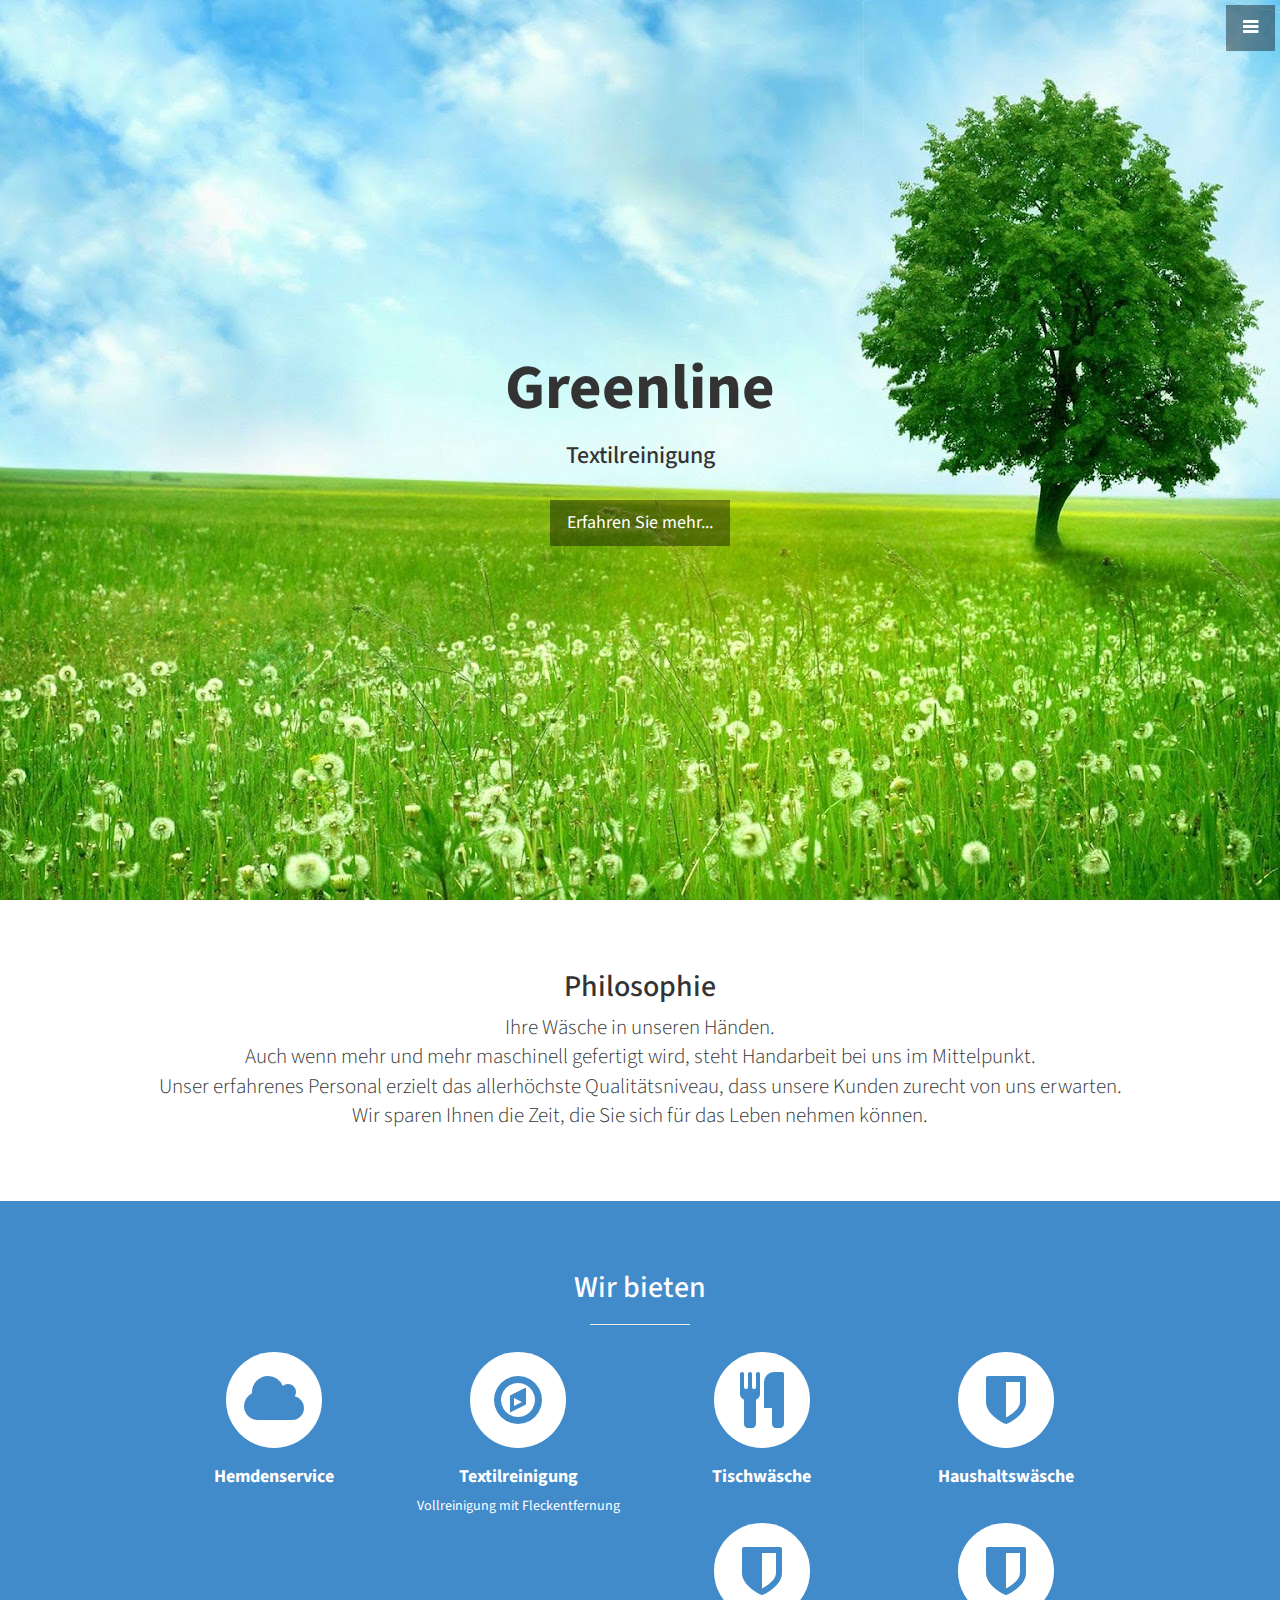
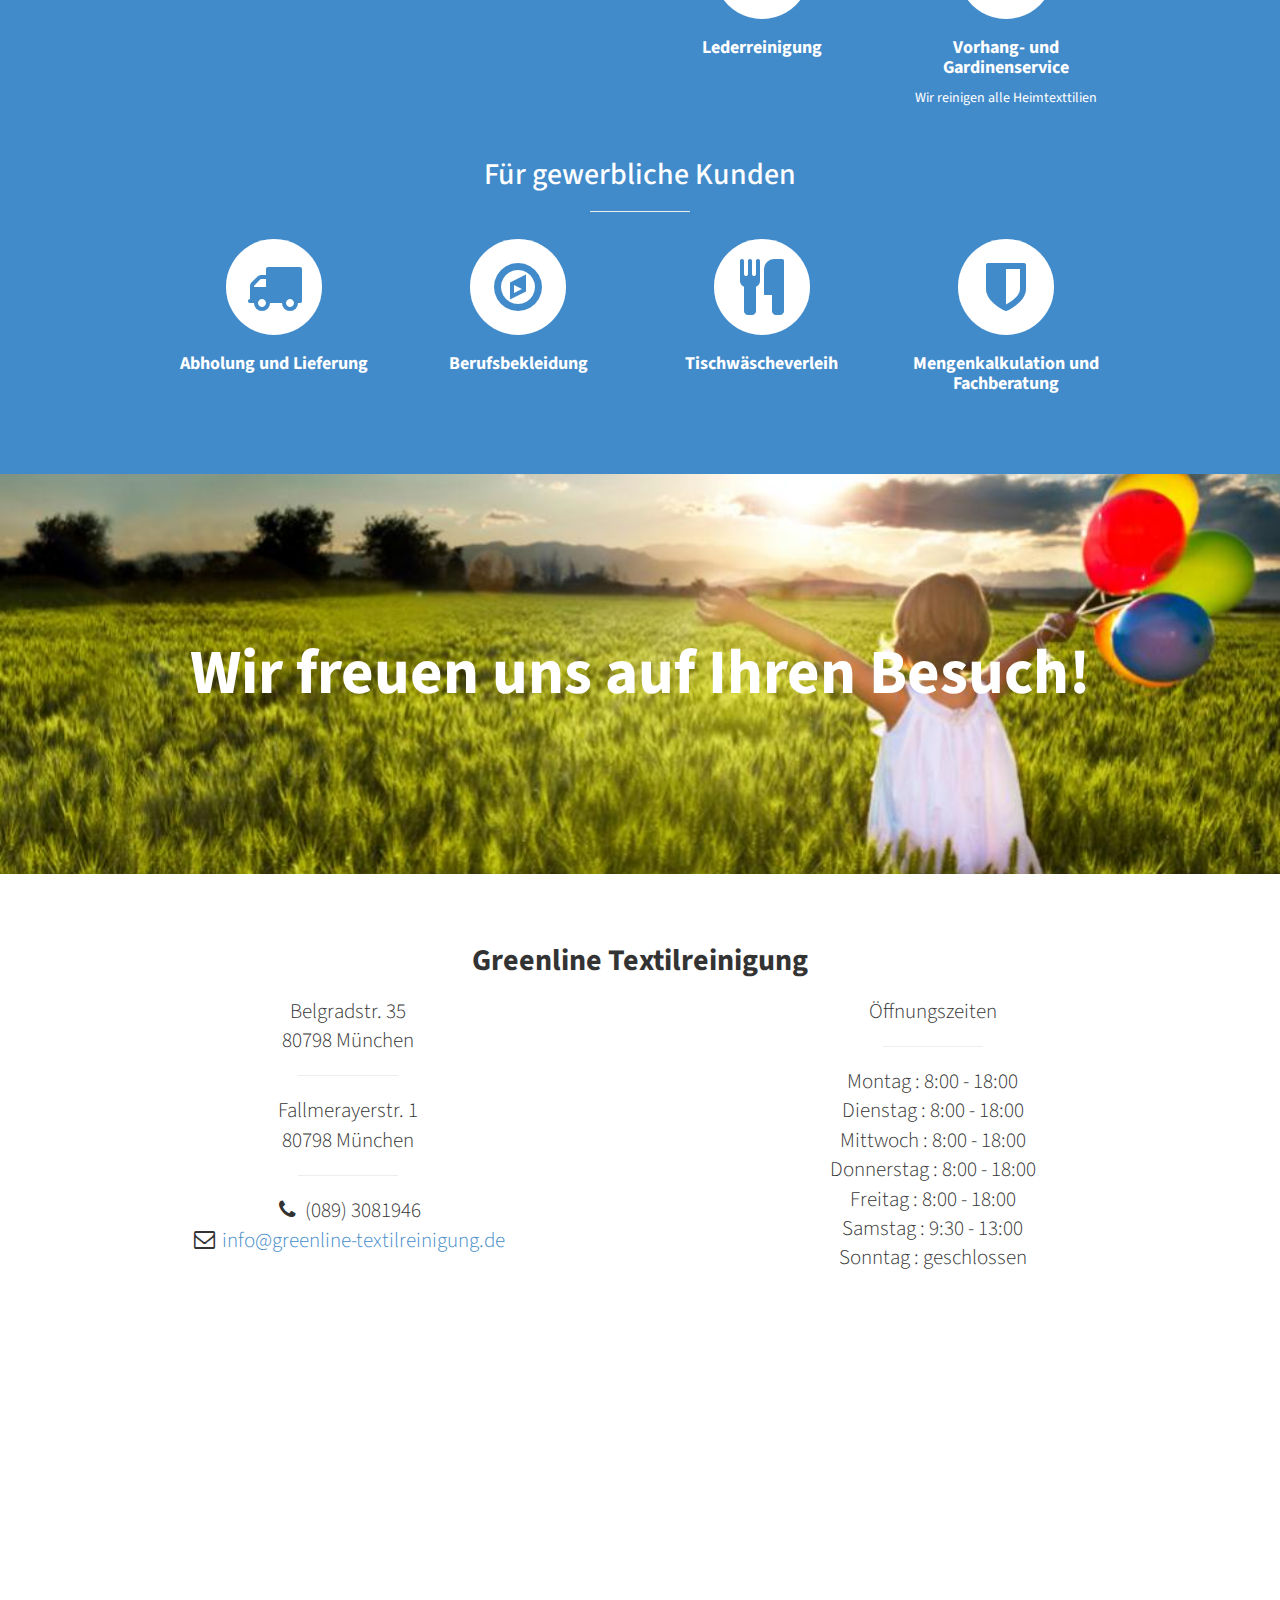
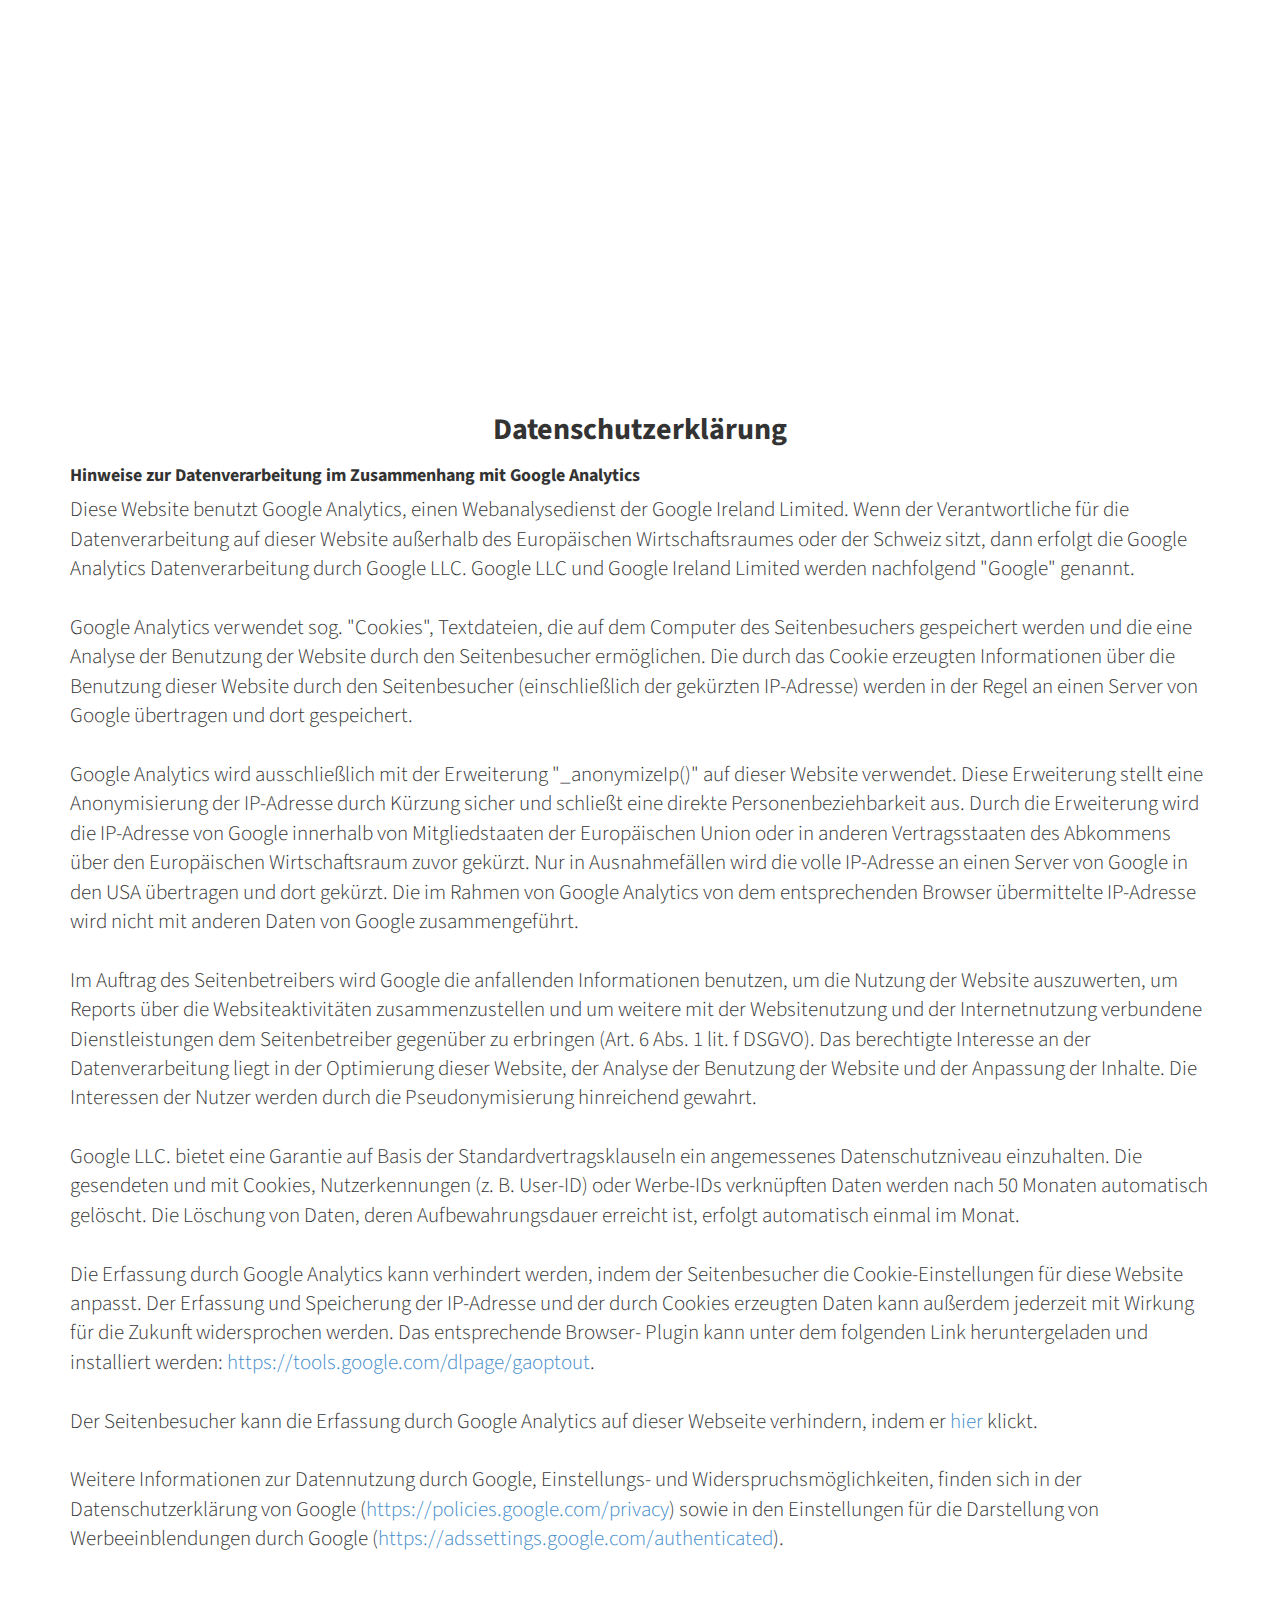
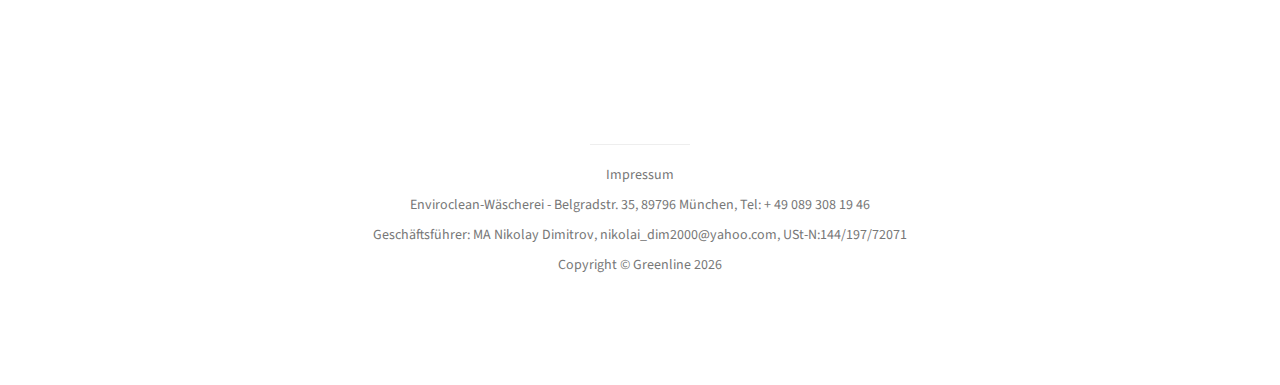
==== index.html @ 24ba8d1d "dynamic year" ====
<!DOCTYPE html>
<html lang="de">

<head>

    <meta charset="utf-8">
    <meta http-equiv="X-UA-Compatible" content="IE=edge">
    <meta name="viewport" content="width=device-width, initial-scale=1">
    <meta name="description" content="">
    <meta name="author" content="">

    <title>Greenline - Textilreinigung</title>


    <!-- Bootstrap Core CSS -->
    <link href="css/bootstrap.min.css" rel="stylesheet">

    <!-- Custom CSS -->
    <link href="css/stylish-portfolio.css" rel="stylesheet">

    <!-- Cookies Consent CSS -->
    <link href="css/cookies_consent.css" media="print" onload="this.media='all'" rel="stylesheet">

    <!-- Custom Fonts -->
    <link href="font-awesome-4.1.0/css/font-awesome.min.css" rel="stylesheet" type="text/css">
    <link href="https://fonts.googleapis.com/css?family=Source+Sans+Pro:300,400,700,300italic,400italic,700italic"
        rel="stylesheet" type="text/css">

    <!-- HTML5 Shim and Respond.js IE8 support of HTML5 elements and media queries -->
    <!-- WARNING: Respond.js doesn't work if you view the page via file:// -->
    <!--[if lt IE 9]>
    <script src="https://oss.maxcdn.com/libs/html5shiv/3.7.0/html5shiv.js"></script>
    <script src="https://oss.maxcdn.com/libs/respond.js/1.4.2/respond.min.js"></script>
    <![endif]-->

</head>

<body>

    <!-- Navigation -->
    <a id="menu-toggle" href="#" class="btn btn-dark btn-lg toggle"><i class="fa fa-bars"></i></a>
    <nav id="sidebar-wrapper">
        <ul class="sidebar-nav">
            <a id="menu-close" href="#" class="btn btn-light btn-lg pull-right toggle">
                <i class="fa fa-times"></i>
            </a>
            <li class="sidebar-brand">
                <a href="#top">Greenline</a>
            </li>
            <li>
                <a href="#top">Home</a>
            </li>
            <li>
                <a href="#about">Profil</a>
            </li>
            <li>
                <a href="#services">Service</a>
            </li>
            <li>
                <a href="#contact">Kontakt</a>
            </li>
            <li>
                <a href="#privacy">Datenschutz</a>
            </li>
        </ul>
    </nav>

    <!-- Header -->
    <header id="top" class="header">
        <div class="text-vertical-center">
            <h1>Greenline</h1>

            <h3>Textilreinigung</h3>
            <br>
            <a href="#about" class="btn btn-dark btn-lg">Erfahren Sie mehr...</a>
        </div>
    </header>

    <!-- About -->
    <section id="about" class="about">
        <div class="container">
            <div class="row">
                <div class="col-lg-12 text-center">
                    <h2>Philosophie</h2>

                    <p class="lead">
                        Ihre W&auml;sche in unseren H&auml;nden. </br>
                        Auch wenn mehr und mehr maschinell gefertigt wird, steht Handarbeit bei uns im Mittelpunkt.
                        </br>
                        Unser erfahrenes Personal erzielt das allerh&ouml;chste Qualit&auml;tsniveau, dass unsere Kunden
                        zurecht von uns erwarten.</br>
                        Wir sparen Ihnen die Zeit, die Sie sich f&uuml;r das Leben nehmen k&ouml;nnen.
                    </p>
                </div>
            </div>
            <!-- /.row -->
        </div>
        <!-- /.container -->
    </section>

    <!-- Services -->
    <!-- The circle icons use Font Awesome's stacked icon classes. For more information, visit http://fontawesome.io/examples/ -->
    <section id="services" class="services bg-primary">
        <div class="container">
            <div class="row text-center">
                <div class="col-lg-10 col-lg-offset-1">
                    <h2>Wir bieten</h2>
                    <hr class="small">
                    <div class="row">
                        <div class="col-md-3 col-sm-6">
                            <div class="service-item">
                                <span class="fa-stack fa-4x"> <i class="fa fa-circle fa-stack-2x"></i> <i
                                        class="fa fa-cloud fa-stack-1x text-primary"></i> </span>
                                <h4><strong>Hemdenservice</strong></h4>
                            </div>
                        </div>
                        <div class="col-md-3 col-sm-6">
                            <div class="service-item">
                                <span class="fa-stack fa-4x"> <i class="fa fa-circle fa-stack-2x"></i> <i
                                        class="fa fa-compass fa-stack-1x text-primary"></i> </span>
                                <h4><strong>Textilreinigung</strong></h4>

                                <p>
                                    Vollreinigung mit Fleckentfernung
                                </p>
                            </div>
                        </div>
                        <div class="col-md-3 col-sm-6">
                            <div class="service-item">
                                <span class="fa-stack fa-4x"> <i class="fa fa-circle fa-stack-2x"></i> <i
                                        class="fa fa-cutlery fa-stack-1x text-primary"></i> </span>
                                <h4><strong>Tischw&auml;sche</strong></h4>
                            </div>
                        </div>
                        <div class="col-md-3 col-sm-6">
                            <div class="service-item">
                                <span class="fa-stack fa-4x"> <i class="fa fa-circle fa-stack-2x"></i> <i
                                        class="fa fa-shield fa-stack-1x text-primary"></i> </span>
                                <h4><strong>Haushaltsw&auml;sche</strong></h4>
                            </div>
                        </div>
                        <div class="col-md-3 col-sm-6">
                            <div class="service-item">
                                <span class="fa-stack fa-4x"> <i class="fa fa-circle fa-stack-2x"></i> <i
                                        class="fa fa-shield fa-stack-1x text-primary"></i> </span>
                                <h4><strong>Lederreinigung</strong></h4>
                            </div>
                        </div>
                        <div class="col-md-3 col-sm-6">
                            <div class="service-item">
                                <span class="fa-stack fa-4x"> <i class="fa fa-circle fa-stack-2x"></i> <i
                                        class="fa fa-shield fa-stack-1x text-primary"></i> </span>
                                <h4><strong>Vorhang- und Gardinenservice</strong></h4>

                                <p>
                                    Wir reinigen alle Heimtexttilien
                                </p>
                            </div>
                        </div>
                    </div>
                    <!-- /.row (nested) -->
                </div>
                <!-- /.col-lg-10 -->
                <div class="col-lg-10 col-lg-offset-1">
                    <h2>F&uuml;r gewerbliche Kunden</h2>
                    <hr class="small">
                    <div class="row">
                        <div class="col-md-3 col-sm-6">
                            <div class="service-item">
                                <span class="fa-stack fa-4x"> <i class="fa fa-circle fa-stack-2x"></i> <i
                                        class="fa fa-truck fa-stack-1x text-primary"></i> </span>
                                <h4><strong>Abholung und Lieferung</strong></h4>
                            </div>
                        </div>
                        <div class="col-md-3 col-sm-6">
                            <div class="service-item">
                                <span class="fa-stack fa-4x"> <i class="fa fa-circle fa-stack-2x"></i> <i
                                        class="fa fa-compass fa-stack-1x text-primary"></i> </span>
                                <h4><strong>Berufsbekleidung</strong></h4>
                            </div>
                        </div>
                        <div class="col-md-3 col-sm-6">
                            <div class="service-item">
                                <span class="fa-stack fa-4x"> <i class="fa fa-circle fa-stack-2x"></i> <i
                                        class="fa fa-cutlery fa-stack-1x text-primary"></i> </span>
                                <h4><strong>Tischw&auml;scheverleih</strong></h4>
                            </div>
                        </div>
                        <div class="col-md-3 col-sm-6">
                            <div class="service-item">
                                <span class="fa-stack fa-4x"> <i class="fa fa-circle fa-stack-2x"></i> <i
                                        class="fa fa-shield fa-stack-1x text-primary"></i> </span>
                                <h4><strong>Mengenkalkulation und Fachberatung</strong></h4>
                            </div>
                        </div>
                    </div>
                    <!-- /.row (nested) -->
                </div>
                <!-- /.col-lg-10 -->
            </div>
            <!-- /.row -->
        </div>
        <!-- /.container -->
    </section>

    <!-- Callout -->
    <aside class="callout">
        <div class="text-vertical-center">
            <h1>Wir freuen uns auf Ihren Besuch!</h1>
        </div>
    </aside>

    <section id="contact" class="contact">
        <div class="container">
            <div class="row">
                <div class="col-lg-12 text-center">
                    <h2 style="margin-bottom: 20px">
                        <strong>Greenline Textilreinigung</strong>
                    </h2>
                </div>
            </div>
            <div class="row">
                <div class="col-lg-6 text-center">
                    <p class="lead">
                        Belgradstr. 35
                        <br>
                        80798 M&uuml;nchen
                    </p>
                    <hr class="small">
                    <p class="lead">
                        Fallmerayerstr. 1
                        <br>
                        80798 M&uuml;nchen
                    </p>
                    <hr class="small">
                    <ul class="list-unstyled lead">
                        <li>
                            <i class="fa fa-phone fa-fw"></i> (089) 3081946
                        </li>
                        <li>
                            <i class="fa fa-envelope-o fa-fw"></i>
                            <a href="mailto:info@greenline-textilreinigung.de">
                                info@greenline-textilreinigung.de
                            </a>
                        </li>
                    </ul>
                </div>
                <div class="col-lg-6 text-center">
                    <p class="lead">
                        <span>&Ouml;ffnungszeiten</span>
                    </p>
                    <hr class="small">
                    <p class="lead">
                        <span>Montag :</span> 8:00 - 18:00 </br>
                        <span>Dienstag :</span> 8:00 - 18:00 </br>
                        <span>Mittwoch :</span> 8:00 - 18:00 </br>
                        <span>Donnerstag :</span> 8:00 - 18:00 </br>
                        <span>Freitag :</span> 8:00 - 18:00 </br>
                        <span>Samstag :</span> 9:30 - 13:00 </br>
                        <span>Sonntag :</span> geschlossen </br>
                    </p>
                </div>    
            </div>
        </div>
    </section>

    <!-- Map -->
    <section class="map">
        <script type="text/javascript"
            src="https://maps.google.com/maps/api/js?key=AIzaSyDVn-4uKf-1XB_1QxopdWjRQz18L8OlMqk&&callback=Function.prototype"></script>
        <div style="overflow:hidden;height:100%;width:100%;">
            <div id="gmap_canvas" style="height:100%;width:100%;"></div>
            <style>
                #gmap_canvas img {
                    max-width: none !important;
                    background: none !important
                }
            </style>
            <a class="google-map-code" href="https://wordpress-hosting.me" id="get-map-data">wordpress-hosting.me</a>
        </div>
        <script type="text/javascript">
            function init_map() {
                var myOptions = {
                    zoom: 14,
                    scrollwheel: false,
                    center: new google.maps.LatLng(48.1640005, 11.574154799999974),
                    mapTypeId: google.maps.MapTypeId.ROADMAP
                };
                var locations = [
                    ["<b>Greenline Textilreinigung</b><br/>Fallmerayerstr. 1<br/>80796 M&uuml;nchen", 48.160723968169286, 11.572940431780722, 2],
                    ["<b>Greenline Textilreinigung</b><br/>Belgradstr. 35<br/>80796 M&uuml;nchen", 48.1640005, 11.574154799999974, 1]
                ];
                var map = new google.maps.Map(document.getElementById("gmap_canvas"), myOptions);
                var infowindow = new google.maps.InfoWindow();
                var marker, i;
                
                for (i = 0; i < locations.length; i++) {
                    marker = new google.maps.Marker({ 
                        map: map, 
                        position: new google.maps.LatLng(locations[i][1], locations[i][2]) 
                    });
                    google.maps.event.addListener(marker, 'click', (function(marker, i) {
                        return function() {
                        infowindow.setContent(locations[i][0]);
                        infowindow.open(map, marker);
                        }
                    })(marker, i));
                }
                // marker = new google.maps.Marker({ map: map, position: new google.maps.LatLng(48.1640005, 11.574154799999974) });
                // infowindow = new google.maps.InfoWindow({ content: "<b>Greenline Textilreinigung</b><br/>Belgradstrasse 35<br/>80796 M&uuml;nchen" });
                // google.maps.event.addListener(marker, "click", function () {
                //     infowindow.open(map, marker);
                // });
                // infowindow.open(map, marker);
            }
            window.addEventListener('load', init_map);
        </script>
        
        </div>
    </section>

    <section id="privacy" class="privacy">
        <div class="container">
            <div class="row">
                <div class="col-lg-12 text-center">
                    <h2><strong>Datenschutzerkl&auml;rung</strong></h2>
                </div>
            </div>
            <div class="row">
                <div class="col-lg-12 text-left">
                    <h4>
                        <strong>Hinweise zur Datenverarbeitung im Zusammenhang mit Google Analytics</strong>
                    </h4>
                </div>
            </div>
            <div class="row">
                <div class="col-lg-12 text-left">
                    <p class="lead">
                        Diese Website benutzt Google Analytics, einen Webanalysedienst der Google Ireland Limited. Wenn der
                        Verantwortliche f&uuml;r die Datenverarbeitung auf dieser Website au&szlig;erhalb des Europ&auml;ischen
                        Wirtschaftsraumes oder der
                        Schweiz sitzt, dann erfolgt die Google Analytics Datenverarbeitung durch Google LLC. Google LLC und
                        Google Ireland
                        Limited werden nachfolgend "Google" genannt.<br><br>Google Analytics verwendet sog. "Cookies",
                        Textdateien, die auf
                        dem Computer des Seitenbesuchers gespeichert werden und die eine Analyse der Benutzung der Website
                        durch
                        den
                        Seitenbesucher erm&ouml;glichen. Die durch das Cookie erzeugten Informationen &uuml;ber die Benutzung dieser
                        Website durch den
                        Seitenbesucher (einschlie&szlig;lich der gek&uuml;rzten IP-Adresse) werden in der Regel an einen Server von
                        Google
                        &uuml;bertragen
                        und dort gespeichert.<br><br>Google Analytics wird ausschlie&szlig;lich mit der Erweiterung
                        "_anonymizeIp()"
                        auf dieser
                        Website verwendet. Diese Erweiterung stellt eine Anonymisierung der IP-Adresse durch K&uuml;rzung sicher
                        und
                        schlie&szlig;t
                        eine direkte Personenbeziehbarkeit aus. Durch die Erweiterung wird die IP-Adresse von Google
                        innerhalb
                        von
                        Mitgliedstaaten der Europ&auml;ischen Union oder in anderen Vertragsstaaten des Abkommens &uuml;ber den
                        Europ&auml;ischen
                        Wirtschaftsraum zuvor gek&uuml;rzt. Nur in Ausnahmef&auml;llen wird die volle IP-Adresse an einen Server von
                        Google in den USA
                        &uuml;bertragen und dort gek&uuml;rzt. Die im Rahmen von Google Analytics von dem entsprechenden Browser
                        &uuml;bermittelte
                        IP-Adresse wird nicht mit anderen Daten von Google zusammengef&uuml;hrt.<br><br>Im Auftrag des
                        Seitenbetreibers wird
                        Google die anfallenden Informationen benutzen, um die Nutzung der Website auszuwerten, um Reports
                        &uuml;ber
                        die
                        Websiteaktivit&auml;ten zusammenzustellen und um weitere mit der Websitenutzung und der Internetnutzung
                        verbundene
                        Dienstleistungen dem Seitenbetreiber gegen&uuml;ber zu erbringen (Art. 6 Abs. 1 lit. f DSGVO). Das
                        berechtigte Interesse
                        an der Datenverarbeitung liegt in der Optimierung dieser Website, der Analyse der Benutzung der
                        Website
                        und der
                        Anpassung der Inhalte. Die Interessen der Nutzer werden durch die Pseudonymisierung hinreichend
                        gewahrt.<br><br>Google LLC. bietet eine Garantie auf Basis der Standardvertragsklauseln ein
                        angemessenes
                        Datenschutzniveau einzuhalten. Die gesendeten und mit Cookies, Nutzerkennungen (z. B. User-ID) oder
                        Werbe-IDs
                        verkn&uuml;pften Daten werden nach 50 Monaten automatisch gel&ouml;scht. Die L&ouml;schung von Daten, deren
                        Aufbewahrungsdauer
                        erreicht ist, erfolgt automatisch einmal im Monat.<br><br>Die Erfassung durch Google Analytics kann
                        verhindert
                        werden, indem der Seitenbesucher die Cookie-Einstellungen f&uuml;r diese Website anpasst. Der Erfassung
                        und
                        Speicherung
                        der IP-Adresse und der durch Cookies erzeugten Daten kann au&szlig;erdem jederzeit mit Wirkung f&uuml;r die
                        Zukunft
                        widersprochen werden. Das entsprechende Browser- Plugin kann unter dem folgenden Link
                        heruntergeladen
                        und
                        installiert werden: <a href="http://tools.google.com/dlpage/gaoptout"
                            target="_blank">https://tools.google.com/dlpage/gaoptout</a>.<br><br><span
                            class="jtpl-ga-opt-out-text ">Der
                            Seitenbesucher kann die Erfassung durch Google Analytics auf dieser Webseite verhindern, indem
                            er <a href="" data-cc="c-settings">hier</a> klickt.
                            <span class="jtpl-ga-opt-out-notification hidden">Der Seitenbesucher hat der Erfassung von
                                Daten mittels Google Analytics auf dieser Webseite widersprochen.</span><br><br>Weitere
                            Informationen zur
                            Datennutzung durch Google, Einstellungs- und Widerspruchsm&ouml;glichkeiten, finden sich in der
                            Datenschutzerkl&auml;rung von
                            Google (<a href="https://policies.google.com/privacy"
                                target="_blank">https://policies.google.com/privacy</a>) sowie
                            in den Einstellungen f&uuml;r die Darstellung von Werbeeinblendungen durch Google (<a
                                href="https://adssettings.google.com/authenticated"
                                target="_blank">https://adssettings.google.com/authenticated</a>).
                    </p>
                </div>
            </div>
        </div>
    </section>

    <!-- Footer -->
    <footer>
        <div class="container">
            <div class="col-lg-10 col-lg-offset-1 text-center">
                <hr class="small">
                <p class="text-muted">
                    Impressum
                </p>

                <p class="text-muted">
                    Enviroclean-W&aumlscherei - Belgradstr. 35,
                    89796 M&uuml;nchen, Tel: + 49 089 308 19 46
                </p>

                <p class="text-muted">
                    Gesch&auml;ftsf&uuml;hrer: MA Nikolay Dimitrov,
                    nikolai_dim2000@yahoo.com, USt-N:144/197/72071
                </p>

                <p class="text-muted">
                    Copyright &copy; Greenline <span id="currentYear"></span>
                </p>
            </div>
        </div>
    </footer>

    <!-- Cookeies Consent -->
    <script defer src="js/cookies_consent.js"></script>
    <script defer src="js/cookies_consent_init.js"></script>

    <!-- jQuery -->
    <script src="https://code.jquery.com/jquery-3.5.0.min.js"></script>

    <!-- Bootstrap Core JavaScript -->
    <script src="js/bootstrap.min.js"></script>

    <!-- Custom Theme JavaScript -->
    <script>
        // Closes the sidebar menu
        $("#menu-close").click(function (e) {
            e.preventDefault();
            $("#sidebar-wrapper").toggleClass("active");
        });

        // Opens the sidebar menu
        $("#menu-toggle").click(function (e) {
            e.preventDefault();
            $("#sidebar-wrapper").toggleClass("active");
        });

        // Scrolls to the selected menu item on the page
        $(function () {
            $('a[href*="#"]:not([href="#"])').click(function () {
                if (location.pathname.replace(/^\//, '') == this.pathname.replace(/^\//, '') || location.hostname == this.hostname) {

                    var target = $(this.hash);
                    target = target.length ? target : $('[name=' + this.hash.slice(1) + ']');
                    if (target.length) {
                        $('html,body').animate({
                            scrollTop: target.offset().top
                        }, 1000);
                        return false;
                    }
                }
            });
        });
    </script>

    <!-- Google Tracking Code -->
    <script data-cookiecategory="analytics">
        (function (i, s, o, g, r, a, m) {
            i['GoogleAnalyticsObject'] = r;
            i[r] = i[r] || function () {
                (i[r].q = i[r].q || []).push(arguments)
            }, i[r].l = 1 * new Date();
            a = s.createElement(o),
                m = s.getElementsByTagName(o)[0];
            a.async = 1;
            a.src = g;
            m.parentNode.insertBefore(a, m)
        })(window, document, 'script', '//www.google-analytics.com/analytics.js', 'ga');

        ga('create', 'UA-59982726-1', 'auto');
        ga('send', 'pageview');
    </script>

    <!-- Calculate current year -->
    <script>
        function getCurrentYear() {
            const currentDate = new Date();
            return currentDate.getFullYear();
        }

        // Update the copyright year
        document.getElementById("currentYear").textContent = getCurrentYear();
    </script>

</body>

</html>
---- css/stylish-portfolio.css ----
/*!
 * Start Bootstrap - Stylish Portfolio Bootstrap Theme (http://startbootstrap.com)
 * Code licensed under the Apache License v2.0.
 * For details, see http://www.apache.org/licenses/LICENSE-2.0.
 */

/* Global Styles */

html,
body {
    width: 100%;
    height: 100%;
}

body {
    font-family: "Source Sans Pro","Helvetica Neue",Helvetica,Arial,sans-serif;
}

.text-vertical-center {
    display: table-cell;
    text-align: center;
    vertical-align: middle;
}

.text-vertical-center h1 {
    margin: 0;
    padding: 0;
    font-size: 4.5em;
    font-weight: 700;
}

/* Custom Button Styles */

.btn-dark {
    border-radius: 0;
    color: #fff;
    background-color: rgba(0,0,0,0.4);
}

.btn-dark:hover,
.btn-dark:focus,
.btn-dark:active {
    color: #fff;
    background-color: rgba(0,0,0,0.7);
}

.btn-light {
    border-radius: 0;
    color: #333;
    background-color: rgb(255,255,255);
}

.btn-light:hover,
.btn-light:focus,
.btn-light:active {
    color: #333;
    background-color: rgba(255,255,255,0.8);
}

/* Custom Horizontal Rule */

hr.small {
    max-width: 100px;
}

/* Side Menu */

#sidebar-wrapper {
    z-index: 1000;
    position: fixed;
    right: 0;
    width: 250px;
    height: 100%;
    margin-right: -250px;
    overflow-y: auto;
    background: #222;
    -webkit-transition: all 0.4s ease 0s;
    -moz-transition: all 0.4s ease 0s;
    -ms-transition: all 0.4s ease 0s;
    -o-transition: all 0.4s ease 0s;
    transition: all 0.4s ease 0s;
}

.sidebar-nav {
    position: absolute;
    top: 0;
    width: 250px;
    margin: 0;
    padding: 0;
    list-style: none;
}

.sidebar-nav li {
    text-indent: 20px;
    line-height: 40px;
}

.sidebar-nav li a {
    display: block;
    text-decoration: none;
    color: #999;
}

.sidebar-nav li a:hover {
    text-decoration: none;
    color: #fff;
    background: rgba(255,255,255,0.2);
}

.sidebar-nav li a:active,
.sidebar-nav li a:focus {
    text-decoration: none;
}

.sidebar-nav > .sidebar-brand {
    height: 55px;
    font-size: 18px;
    line-height: 55px;
}

.sidebar-nav > .sidebar-brand a {
    color: #999;
}

.sidebar-nav > .sidebar-brand a:hover {
    color: #fff;
    background: none;
}

#menu-toggle {
    z-index: 1;
    position: fixed;
    top: 0;
    right: 0;
}

#sidebar-wrapper.active {
    right: 250px;
    width: 250px;
    -webkit-transition: all 0.4s ease 0s;
    -moz-transition: all 0.4s ease 0s;
    -ms-transition: all 0.4s ease 0s;
    -o-transition: all 0.4s ease 0s;
    transition: all 0.4s ease 0s;
}

.toggle {
    margin: 5px 5px 0 0;
}

/* Header */

.header {
    display: table;
    position: relative;
    width: 100%;
    height: 100%;
    background: url(../img/bg.jpg) no-repeat center center scroll;
    -webkit-background-size: cover;
    -moz-background-size: cover;
    background-size: cover;
    -o-background-size: cover;
}

/* About */

.about {
    padding: 50px 0;
}

/* Services */

.services {
    padding: 50px 0;
}

.service-item {
    margin-bottom: 30px;
}

/* Callout */

.callout {
    display: table;
    width: 100%;
    height: 400px;
    color: #fff;
    background: url(../img/callout.jpg) no-repeat center center scroll;
    -webkit-background-size: cover;
    -moz-background-size: cover;
    background-size: cover;
    -o-background-size: cover;
}

/* Portfolio */

.portfolio {
    padding: 50px 0;
}

.portfolio-item {
    margin-bottom: 30px;
}

.img-portfolio {
    margin: 0 auto;
}

.img-portfolio:hover {
    opacity: 0.8;
}

/* Call to Action */

.call-to-action {
    padding: 50px 0;
}

.call-to-action .btn {
    margin: 10px;
}

/* Map */

.map {
    height: 600px;
}

@media(max-width:768px) {
    .map {
        height: 75%;
    }
}

.contact {
    padding: 50px 0;
}

.privacy {
    padding: 50px 0;
}

.privacy-item {
    margin-bottom: 30px;
}

/* Footer */

footer {
    padding: 100px 0;
}
---- css/cookies_consent.css ----
:root {
    --cc-font-family: -apple-system, BlinkMacSystemFont, "Segoe UI", Roboto, Helvetica, Arial, sans-serif, "Apple Color Emoji", "Segoe UI Emoji", "Segoe UI Symbol";
    --cc-font-size: 16px;
    --cc-bg: #fff;
    --cc-z-index: 2147483647;
    --cc-text: #2d4156;
    --cc-border-radius: .45rem;
    --cc-btn-primary-bg: #2d4156;
    --cc-btn-primary-text: var(--cc-bg);
    --cc-btn-primary-hover-bg: #1d2e38;
    --cc-btn-primary-hover-text: var(--cc-btn-primary-text);
    --cc-btn-secondary-bg: #eaeff2;
    --cc-btn-secondary-text: var(--cc-text);
    --cc-btn-secondary-hover-bg: #d8e0e6;
    --cc-btn-secondary-hover-text: var(--cc-btn-secondary-text);
    --cc-btn-border-radius: 0.375rem;
    --cc-toggle-bg-off: #919ea6;
    --cc-toggle-bg-on: var(--cc-btn-primary-bg);
    --cc-toggle-bg-readonly: #d5dee2;
    --cc-toggle-knob-bg: #fff;
    --cc-toggle-knob-icon-color: #ecf2fa;
    --cc-block-text: var(--cc-text);
    --cc-cookie-category-block-bg: #f0f4f7;
    --cc-cookie-category-block-bg-hover: #e9eff4;
    --cc-section-border: #f1f3f5;
    --cc-cookie-table-border: #e9edf2;
    --cc-overlay-bg: #040608;
    --cc-overlay-opacity: .85;
    --cc-consent-modal-box-shadow: 0 0.625rem 1.875rem rgba(2, 2, 3, .28);
    --cc-webkit-scrollbar-bg: #cfd5db;
    --cc-webkit-scrollbar-bg-hover: #9199a0
}

.c_darkmode {
    --cc-bg: #181b1d;
    --cc-text: #d8e5ea;
    --cc-btn-primary-bg: #a6c4dd;
    --cc-btn-primary-text: #000;
    --cc-btn-primary-hover-bg: #c2dff7;
    --cc-btn-primary-hover-text: var(--cc-btn-primary-text);
    --cc-btn-secondary-bg: #33383c;
    --cc-btn-secondary-text: var(--cc-text);
    --cc-btn-secondary-hover-bg: #3e454a;
    --cc-btn-secondary-hover-text: var(--cc-btn-secondary-text);
    --cc-toggle-bg-off: #667481;
    --cc-toggle-bg-on: var(--cc-btn-primary-bg);
    --cc-toggle-bg-readonly: #454c54;
    --cc-toggle-knob-bg: var(--cc-cookie-category-block-bg);
    --cc-toggle-knob-icon-color: var(--cc-bg);
    --cc-block-text: #b3bfc5;
    --cc-cookie-category-block-bg: #23272a;
    --cc-cookie-category-block-bg-hover: #2b3035;
    --cc-section-border: #292d31;
    --cc-cookie-table-border: #2b3035;
    --cc-webkit-scrollbar-bg: #667481;
    --cc-webkit-scrollbar-bg-hover: #9199a0
}

#cc--main {
    z-index: 2147483647;
    z-index: var(--cc-z-index)
}

.cc_div *,
.cc_div :after,
.cc_div :before,
.cc_div :hover {
    animation: none;
    background: none;
    border: none;
    border-radius: unset;
    box-shadow: none;
    -webkit-box-sizing: border-box;
    box-sizing: border-box;
    color: inherit;
    float: none;
    font-family: inherit;
    font-size: 1em;
    font-style: inherit;
    font-variant: normal;
    font-weight: inherit;
    height: auto;
    letter-spacing: unset;
    line-height: 1.2;
    margin: 0;
    padding: 0;
    text-align: left;
    text-decoration: none;
    text-transform: none;
    transition: none;
    vertical-align: baseline;
    visibility: unset
}

.cc_div {
    -webkit-font-smoothing: antialiased;
    -moz-osx-font-smoothing: grayscale;
    color: #2d4156;
    color: var(--cc-text);
    font-family: -apple-system, BlinkMacSystemFont, Segoe UI, Roboto, Helvetica, Arial, sans-serif, Apple Color Emoji, Segoe UI Emoji, Segoe UI Symbol;
    font-family: var(--cc-font-family);
    font-size: 16px;
    font-size: var(--cc-font-size);
    font-weight: 400;
    text-rendering: optimizeLegibility
}

#c-ttl,
#s-bl td:before,
#s-ttl,
.cc_div .b-tl,
.cc_div .c-bn {
    font-weight: 600
}

#cm,
#s-bl .act .b-acc,
#s-inr,
.cc_div .b-tl,
.cc_div .c-bl {
    border-radius: .45rem;
    border-radius: var(--cc-border-radius)
}

#s-bl .act .b-acc {
    border-top-left-radius: 0;
    border-top-right-radius: 0
}

.cc_div a,
.cc_div button,
.cc_div input {
    -webkit-appearance: none;
    -moz-appearance: none;
    appearance: none;
    overflow: hidden
}

.cc_div a {
    border-bottom: 1px solid
}

.cc_div a:hover {
    border-color: transparent;
    text-decoration: none
}

#cm-ov,
#cs-ov,
.c--anim #cm,
.c--anim #s-cnt,
.c--anim #s-inr {
    transition: visibility .25s linear, opacity .25s ease, transform .25s ease !important
}

.c--anim .c-bn {
    transition: background-color .25s ease !important
}

.c--anim #cm.bar.slide,
.c--anim #cm.bar.slide+#cm-ov,
.c--anim .bar.slide #s-inr,
.c--anim .bar.slide+#cs-ov {
    transition: visibility .4s ease, opacity .4s ease, transform .4s ease !important
}

#cm.bar.slide,
.cc_div .bar.slide #s-inr {
    opacity: 1;
    transform: translateX(100%)
}

#cm.bar.top.slide,
.cc_div .bar.left.slide #s-inr {
    opacity: 1;
    transform: translateX(-100%)
}

#cm.slide,
.cc_div .slide #s-inr {
    transform: translateY(1.6em)
}

#cm.top.slide {
    transform: translateY(-1.6em)
}

#cm.bar.slide {
    transform: translateY(100%)
}

#cm.bar.top.slide {
    transform: translateY(-100%)
}

.show--consent .c--anim #cm,
.show--consent .c--anim #cm.bar,
.show--settings .c--anim #s-inr,
.show--settings .c--anim .bar.slide #s-inr {
    opacity: 1;
    transform: scale(1);
    visibility: visible !important
}

.show--consent .c--anim #cm.box.middle,
.show--consent .c--anim #cm.cloud.middle {
    transform: scale(1) translateY(-50%)
}

.show--settings .c--anim #s-cnt {
    visibility: visible !important
}

.force--consent.show--consent .c--anim #cm-ov,
.show--settings .c--anim #cs-ov {
    opacity: .85 !important;
    opacity: var(--cc-overlay-opacity) !important;
    visibility: visible !important
}

#cm {
    background: #fff;
    background: var(--cc-bg);
    bottom: 1.25em;
    box-shadow: 0 .625em 1.875em #000;
    box-shadow: 0 .625rem 1.875rem rgba(2, 2, 3, .28);
    box-shadow: var(--cc-consent-modal-box-shadow);
    font-family: inherit;
    line-height: normal;
    max-width: 24.2em;
    opacity: 0;
    padding: 1em 1.4em 1.3em;
    position: fixed;
    right: 1.25em;
    transform: scale(.95);
    visibility: hidden;
    width: 100%;
    z-index: 1
}

#cc_div #cm {
    display: block !important
}

#c-ttl {
    font-size: 1.05em;
    margin-bottom: .7em
}

.cloud #c-ttl {
    margin-top: -.15em
}

#c-txt {
    font-size: .9em;
    line-height: 1.5em
}

.cc_div #c-bns {
    display: flex;
    justify-content: space-between;
    margin-top: 1.4em
}

.cc_div .c-bn {
    background: #eaeff2;
    background: var(--cc-btn-secondary-bg);
    border-radius: .375rem;
    border-radius: var(--cc-btn-border-radius);
    color: #2d4156;
    color: var(--cc-btn-secondary-text);
    cursor: pointer;
    display: inline-block;
    flex: 1;
    font-size: .82em;
    padding: 1em 1.7em;
    text-align: center;
    -moz-user-select: none;
    -khtml-user-select: none;
    -webkit-user-select: none;
    -o-user-select: none;
    user-select: none
}

#c-bns button+button,
#s-c-bn,
#s-cnt button+button {
    float: right;
    margin-left: .5rem
}

#s-cnt #s-rall-bn {
    float: none
}

#cm .c_link:active,
#cm .c_link:hover,
#s-c-bn:active,
#s-c-bn:hover,
#s-cnt button+button:active,
#s-cnt button+button:hover {
    background: #d8e0e6;
    background: var(--cc-btn-secondary-hover-bg);
    color: #2d4156;
    color: var(--cc-btn-secondary-hover-text)
}

#s-cnt {
    display: table;
    height: 100%;
    left: 0;
    position: fixed;
    top: 0;
    visibility: hidden;
    width: 100%;
    z-index: 101
}

#s-bl {
    outline: none;
    scrollbar-width: thin
}

#s-bl .title {
    margin-top: 1.4em
}

#s-bl .b-bn,
#s-bl .title:first-child {
    margin-top: 0
}

#s-bl .b-acc .p {
    margin-top: 0;
    padding: 1em
}

#s-cnt .b-bn .b-tl {
    background: none;
    display: block;
    font-family: inherit;
    font-size: .95em;
    padding: 1.3em 6.4em 1.3em 2.7em;
    position: relative;
    transition: background-color .25s ease;
    width: 100%
}

#s-cnt .b-bn .b-tl.exp {
    cursor: pointer
}

#s-cnt .act .b-bn .b-tl {
    border-bottom-left-radius: 0;
    border-bottom-right-radius: 0
}

#s-cnt .b-bn .b-tl:active,
#s-cnt .b-bn .b-tl:hover {
    background: #e9eff4;
    background: var(--cc-cookie-category-block-bg-hover)
}

#s-bl .b-bn {
    position: relative
}

#s-bl .c-bl {
    border: 1px solid #f1f3f5;
    border: 1px solid var(--cc-section-border);
    margin-bottom: .4rem;
    padding: 1em;
    transition: background-color .25s ease
}

#s-bl .c-bl:hover {
    background: #f0f4f7;
    background: var(--cc-cookie-category-block-bg)
}

#s-bl .c-bl:last-child {
    margin-bottom: .5em
}

#s-bl .c-bl:first-child {
    border: none;
    margin-bottom: 2em;
    margin-top: 0;
    padding: 0;
    transition: none
}

#s-bl .c-bl:not(.b-ex):first-child:hover {
    background: transparent;
    background: unset
}

#s-bl .c-bl.b-ex {
    background: #f0f4f7;
    background: var(--cc-cookie-category-block-bg);
    border: none;
    padding: 0;
    transition: none
}

#s-bl .c-bl.b-ex+.c-bl {
    margin-top: 2em
}

#s-bl .c-bl.b-ex+.c-bl.b-ex {
    margin-top: 0
}

#s-bl .c-bl.b-ex:first-child {
    margin-bottom: 1em;
    margin-bottom: .5em
}

#s-bl .b-acc {
    display: none;
    margin-bottom: 0;
    max-height: 0;
    overflow: hidden;
    padding-top: 0
}

#s-bl .act .b-acc {
    display: block;
    max-height: 100%;
    overflow: hidden
}

#s-cnt .p {
    color: #2d4156;
    color: var(--cc-block-text);
    font-size: .9em;
    line-height: 1.5em;
    margin-top: .85em
}

.cc_div .b-tg .c-tgl:disabled {
    cursor: not-allowed
}

#c-vln {
    display: table-cell;
    position: relative;
    vertical-align: middle
}

#cs {
    bottom: 0;
    left: 0;
    padding: 0 1.7em;
    position: fixed;
    right: 0;
    top: 0;
    width: 100%
}

#cs,
#s-inr {
    height: 100%
}

#s-inr {
    box-shadow: 0 13px 27px -5px rgba(3, 6, 9, .26);
    margin: 0 auto;
    max-width: 45em;
    opacity: 0;
    overflow: hidden;
    padding-bottom: 4.75em;
    padding-top: 4.75em;
    position: relative;
    transform: scale(.96);
    visibility: hidden
}

#s-bns,
#s-hdr,
#s-inr {
    background: #fff;
    background: var(--cc-bg)
}

#s-bl {
    display: block;
    height: 100%;
    overflow-x: hidden;
    overflow-y: auto;
    overflow-y: overlay;
    padding: 1.3em 1.6em;
    width: 100%
}

#s-bns {
    border-top: 1px solid #f1f3f5;
    border-top: 1px solid var(--cc-section-border);
    bottom: 0;
    height: 4.75em;
    left: 0;
    padding: 1em 1.8em;
    position: absolute;
    right: 0
}

.cc_div .cc-link {
    border-bottom: 1px solid #2d4156;
    border-bottom: 1px solid var(--cc-btn-primary-bg);
    color: #2d4156;
    color: var(--cc-btn-primary-bg);
    cursor: pointer;
    display: inline;
    font-weight: 600;
    padding-bottom: 0;
    text-decoration: none
}

.cc_div .cc-link:active,
.cc_div .cc-link:hover {
    border-color: transparent
}

#c-bns button:first-child,
#s-bns button:first-child {
    background: #2d4156;
    background: var(--cc-btn-primary-bg);
    color: #fff;
    color: var(--cc-btn-primary-text)
}

#c-bns.swap button:first-child {
    background: #eaeff2;
    background: var(--cc-btn-secondary-bg);
    color: #2d4156;
    color: var(--cc-btn-secondary-text)
}

#c-bns.swap button:last-child {
    background: #2d4156;
    background: var(--cc-btn-primary-bg);
    color: #fff;
    color: var(--cc-btn-primary-text)
}

.cc_div .b-tg .c-tgl:checked~.c-tg {
    background: #2d4156;
    background: var(--cc-toggle-bg-on)
}

#c-bns button:first-child:active,
#c-bns button:first-child:hover,
#c-bns.swap button:last-child:active,
#c-bns.swap button:last-child:hover,
#s-bns button:first-child:active,
#s-bns button:first-child:hover {
    background: #1d2e38;
    background: var(--cc-btn-primary-hover-bg);
    color: #fff;
    color: var(--cc-btn-primary-hover-text)
}

#c-bns.swap button:first-child:active,
#c-bns.swap button:first-child:hover {
    background: #d8e0e6;
    background: var(--cc-btn-secondary-hover-bg);
    color: #2d4156;
    color: var(--cc-btn-secondary-hover-text)
}

#s-hdr {
    border-bottom: 1px solid #f1f3f5;
    border-bottom: 1px solid var(--cc-section-border);
    display: table;
    height: 4.75em;
    padding: 0 1.8em;
    position: absolute;
    top: 0;
    width: 100%;
    z-index: 2
}

#s-hdr,
#s-ttl {
    vertical-align: middle
}

#s-ttl {
    display: table-cell;
    font-size: 1em
}

#s-c-bn {
    font-size: 1.45em;
    font-weight: 400;
    height: 1.7em;
    margin: 0;
    overflow: hidden;
    padding: 0;
    position: relative;
    width: 1.7em
}

#s-c-bnc {
    display: table-cell;
    vertical-align: middle
}

.cc_div span.t-lb {
    opacity: 0;
    overflow: hidden;
    pointer-events: none;
    position: absolute;
    top: 0;
    z-index: -1
}

#c_policy__text {
    height: 31.25em;
    margin-top: 1.25em;
    overflow-y: auto
}

#c-s-in {
    height: 100%;
    height: calc(100% - 2.5em);
    max-height: 37.5em;
    position: relative;
    top: 50%;
    transform: translateY(-50%)
}

@media screen and (min-width:688px) {
    #s-bl::-webkit-scrollbar {
        background: transparent;
        border-radius: 0 .25em .25em 0;
        height: 100%;
        width: .8em
    }

    #s-bl::-webkit-scrollbar-thumb {
        background: #cfd5db;
        background: var(--cc-webkit-scrollbar-bg);
        border: .25em solid #fff;
        border: .25em solid var(--cc-bg);
        border-radius: 100em
    }

    #s-bl::-webkit-scrollbar-thumb:hover {
        background: #9199a0;
        background: var(--cc-webkit-scrollbar-bg-hover)
    }

    #s-bl::-webkit-scrollbar-button {
        height: 5px;
        width: 10px
    }
}

.cc_div .b-tg {
    bottom: 0;
    display: inline-block;
    margin: auto;
    right: 0;
    right: 1.2em;
    -webkit-user-select: none;
    -moz-user-select: none;
    -ms-user-select: none;
    user-select: none;
    vertical-align: middle
}

.cc_div .b-tg,
.cc_div .b-tg .c-tgl {
    cursor: pointer;
    position: absolute;
    top: 0
}

.cc_div .b-tg .c-tgl {
    border: 0;
    display: block;
    left: 0;
    margin: 0
}

.cc_div .b-tg .c-tg {
    background: #919ea6;
    background: var(--cc-toggle-bg-off);
    pointer-events: none;
    position: absolute;
    transition: background-color .25s ease, box-shadow .25s ease
}

.cc_div .b-tg,
.cc_div .b-tg .c-tg,
.cc_div .b-tg .c-tgl,
.cc_div span.t-lb {
    border-radius: 4em;
    height: 1.5em;
    width: 3.4em
}

.cc_div .b-tg .c-tg.c-ro {
    cursor: not-allowed
}

.cc_div .b-tg .c-tgl~.c-tg.c-ro {
    background: #d5dee2;
    background: var(--cc-toggle-bg-readonly)
}

.cc_div .b-tg .c-tgl~.c-tg.c-ro:after {
    box-shadow: none
}

.cc_div .b-tg .c-tg:after {
    background: #fff;
    background: var(--cc-toggle-knob-bg);
    border: none;
    border-radius: 100%;
    box-shadow: 0 1px 2px rgba(24, 32, 35, .36);
    box-sizing: content-box;
    content: "";
    display: block;
    height: 1.25em;
    left: .125em;
    position: relative;
    top: .125em;
    transition: transform .25s ease;
    width: 1.25em
}

.cc_div .b-tg .c-tgl:checked~.c-tg:after {
    transform: translateX(1.9em)
}

#s-bl table,
#s-bl td,
#s-bl th {
    border: none
}

#s-bl tbody tr {
    transition: background-color .25s ease
}

#s-bl tbody tr:hover {
    background: #e9eff4;
    background: var(--cc-cookie-category-block-bg-hover)
}

#s-bl table {
    border-collapse: collapse;
    margin: 0;
    overflow: hidden;
    padding: 0;
    text-align: left;
    width: 100%
}

#s-bl caption {
    border-bottom: 1px solid #e9edf2;
    border-bottom: 1px solid var(--cc-cookie-table-border);
    font-size: .9em;
    font-weight: 600;
    padding: .5rem 1rem
}

#s-bl td,
#s-bl th {
    font-size: .8em;
    padding: .8em .625em .8em 1.2em;
    text-align: left;
    vertical-align: top
}

#s-bl th {
    font-family: inherit;
    font-weight: 600;
    padding: 1em 1rem
}

#s-bl thead tr:first-child {
    border-bottom: 1px solid #e9edf2;
    border-bottom: 1px solid var(--cc-cookie-table-border)
}

.force--consent #cs,
.force--consent #s-cnt {
    width: 100vw
}

#cm-ov,
#cs-ov {
    background: #070707;
    background: #040608;
    background: var(--cc-overlay-bg);
    bottom: 0;
    display: none;
    left: 0;
    opacity: 0;
    position: fixed;
    right: 0;
    top: 0;
    transition: none;
    visibility: hidden
}

.c--anim #cs-ov,
.force--consent .c--anim #cm-ov,
.force--consent.show--consent #cm-ov,
.show--settings #cs-ov {
    display: block
}

#cs-ov {
    z-index: 2
}

.force--consent .cc_div {
    bottom: 0;
    left: 0;
    position: fixed;
    top: 0;
    transition: visibility .25s linear;
    visibility: hidden;
    width: 100%;
    width: 100vw
}

.force--consent.show--consent .c--anim .cc_div,
.force--consent.show--settings .c--anim .cc_div {
    visibility: visible
}

.force--consent #cm {
    position: absolute
}

.force--consent #cm.bar {
    max-width: 100vw;
    width: 100vw
}

html.force--consent.show--consent {
    overflow-y: hidden !important
}

html.force--consent.show--consent,
html.force--consent.show--consent body {
    height: auto !important;
    overflow-x: hidden !important
}

.cc_div .act .b-bn .exp:before,
.cc_div .b-bn .exp:before {
    border: solid #2d4156;
    border: solid var(--cc-btn-secondary-text);
    border-width: 0 2px 2px 0;
    content: "";
    display: inline-block;
    left: 1.2em;
    margin-right: 15px;
    padding: .2em;
    position: absolute;
    top: 50%;
    transform: translateY(-50%) rotate(45deg)
}

.cc_div .act .b-bn .b-tl:before {
    transform: translateY(-20%) rotate(225deg)
}

.cc_div .on-i:before {
    border: solid #ecf2fa;
    border: solid var(--cc-toggle-knob-icon-color);
    border-width: 0 2px 2px 0;
    display: inline-block;
    left: .75em;
    padding: .1em .1em .45em;
    top: .37em
}

#s-c-bn:after,
#s-c-bn:before,
.cc_div .on-i:before {
    content: "";
    margin: 0 auto;
    position: absolute;
    transform: rotate(45deg)
}

#s-c-bn:after,
#s-c-bn:before {
    background: #2d4156;
    background: var(--cc-btn-secondary-text);
    border-radius: 1em;
    height: .6em;
    left: .82em;
    top: .58em;
    width: 1.5px
}

#s-c-bn:after {
    transform: rotate(-45deg)
}

.cc_div .off-i,
.cc_div .on-i {
    display: block;
    height: 100%;
    position: absolute;
    right: 0;
    text-align: center;
    transition: opacity .15s ease;
    width: 50%
}

.cc_div .on-i {
    left: 0;
    opacity: 0
}

.cc_div .off-i:after,
.cc_div .off-i:before {
    background: #ecf2fa;
    background: var(--cc-toggle-knob-icon-color);
    content: " ";
    display: block;
    height: .7em;
    margin: 0 auto;
    position: absolute;
    right: .8em;
    top: .42em;
    transform-origin: center;
    width: .09375em
}

.cc_div .off-i:before {
    transform: rotate(45deg)
}

.cc_div .off-i:after {
    transform: rotate(-45deg)
}

.cc_div .b-tg .c-tgl:checked~.c-tg .on-i {
    opacity: 1
}

.cc_div .b-tg .c-tgl:checked~.c-tg .off-i {
    opacity: 0
}

#cm.box.middle,
#cm.cloud.middle {
    bottom: auto;
    top: 50%;
    transform: translateY(-37%)
}

#cm.box.middle.zoom,
#cm.cloud.middle.zoom {
    transform: scale(.95) translateY(-50%)
}

#cm.box.center,
#cm.cloud {
    left: 1em;
    margin: 0 auto;
    right: 1em
}

#cm.cloud {
    max-width: 50em;
    overflow: hidden;
    padding: 1.2em 1.7em;
    text-align: center;
    width: unset
}

.cc_div .cloud #c-inr {
    display: table;
    width: 100%
}

.cc_div .cloud #c-inr-i {
    display: table-cell;
    padding-right: 2.4em;
    vertical-align: top;
    width: 70%
}

.cc_div .cloud #c-txt {
    font-size: .85em
}

.cc_div .cloud #c-bns {
    display: table-cell;
    min-width: 170px;
    vertical-align: middle
}

#cm.cloud .c-bn {
    margin: .5rem 0 0;
    width: 100%
}

#cm.cloud .c-bn:first-child {
    margin: 0
}

#cm.cloud.left {
    margin-right: 1.25em
}

#cm.cloud.right {
    margin-left: 1.25em
}

#cm.bar {
    border-radius: 0;
    bottom: 0;
    left: 0;
    max-width: 100%;
    padding: 2em;
    position: fixed;
    right: 0;
    width: 100%
}

#cm.bar #c-inr {
    margin: 0 auto;
    max-width: 32em
}

#cm.bar #c-bns {
    max-width: 33.75em
}

#cm.bar #cs {
    padding: 0
}

.cc_div .bar #c-s-in {
    height: 100%;
    max-height: 100%;
    top: 0;
    transform: none
}

.cc_div .bar #s-bl,
.cc_div .bar #s-bns,
.cc_div .bar #s-hdr {
    padding-left: 1.4em;
    padding-right: 1.4em
}

.cc_div .bar #cs {
    padding: 0
}

.cc_div .bar #s-inr {
    border-radius: 0;
    margin: 0 0 0 auto;
    max-width: 32em
}

.cc_div .bar.left #s-inr {
    margin-left: 0;
    margin-right: auto
}

.cc_div .bar #s-bl table,
.cc_div .bar #s-bl tbody,
.cc_div .bar #s-bl td,
.cc_div .bar #s-bl th,
.cc_div .bar #s-bl thead,
.cc_div .bar #s-bl tr,
.cc_div .bar #s-cnt {
    display: block
}

.cc_div .bar #s-bl caption {
    border-bottom: 1px solid #e9edf2;
    border-bottom: 1px solid var(--cc-cookie-table-border);
    border-top: 0;
    display: block
}

.cc_div .bar #s-bl thead tr {
    left: -9999px;
    position: absolute;
    top: -9999px
}

.cc_div .bar #s-bl tr {
    border-top: 1px solid #e9edf2;
    border-top: 1px solid var(--cc-cookie-table-border)
}

.cc_div .bar #s-bl td {
    border: none;
    padding-left: 35%;
    position: relative
}

.cc_div .bar #s-bl td:before {
    color: #2d4156;
    color: var(--cc-text);
    content: attr(data-column);
    left: 1rem;
    overflow: hidden;
    padding-right: .625em;
    position: absolute;
    text-overflow: ellipsis;
    white-space: nowrap
}

#cm.top {
    bottom: auto;
    top: 1.25em
}

#cm.left {
    left: 1.25em;
    right: auto
}

#cm.right {
    left: auto;
    right: 1.25em
}

#cm.bar.left,
#cm.bar.right {
    left: 0;
    right: 0
}

#cm.bar.top {
    top: 0
}

@media (prefers-reduced-motion) {

    #cc--main #cm,
    #cc--main #s-cnt,
    #cc--main #s-inr {
        transition: none !important
    }
}

@media screen and (max-width:688px) {

    #cm,
    #cm.cloud,
    #cm.left,
    #cm.right {
        bottom: 1em;
        display: block;
        left: 1em;
        margin: 0;
        max-width: 100%;
        padding: 1.2em !important;
        right: 1em;
        width: auto
    }

    .force--consent #cm,
    .force--consent #cm.cloud {
        max-width: 100vw;
        width: auto
    }

    #cm.top {
        bottom: auto;
        top: 1em
    }

    #cm.bottom {
        bottom: 1em;
        top: auto
    }

    #cm.bar.bottom {
        bottom: 0
    }

    #cm.cloud .c-bn {
        font-size: .85em
    }

    #s-bns,
    .cc_div .bar #s-bns {
        padding: 1em 1.3em
    }

    .cc_div .bar #s-inr {
        max-width: 100%;
        width: 100%
    }

    .cc_div .cloud #c-inr-i {
        padding-right: 0
    }

    #cs {
        border-radius: 0;
        padding: 0
    }

    #c-s-in {
        height: 100%;
        max-height: 100%;
        top: 0;
        transform: none
    }

    .cc_div .b-tg {
        right: 1.1em;
        transform: scale(1.1)
    }

    #s-inr {
        border-radius: 0;
        margin: 0;
        padding-bottom: 7.9em
    }

    #s-bns {
        height: 7.9em
    }

    #s-bl,
    .cc_div .bar #s-bl {
        padding: 1.2em
    }

    #s-hdr,
    .cc_div .bar #s-hdr {
        padding: 0 1.2em
    }

    #s-bl table {
        width: 100%
    }

    #s-inr.bns-t {
        padding-bottom: 10.5em
    }

    .bns-t #s-bns {
        height: 10.5em
    }

    .cc_div .bns-t .c-bn {
        font-size: .83em;
        padding: .9em 1.6em
    }

    #s-cnt .b-bn .b-tl {
        padding-bottom: 1.2em;
        padding-top: 1.2em
    }

    #s-bl table,
    #s-bl tbody,
    #s-bl td,
    #s-bl th,
    #s-bl thead,
    #s-bl tr,
    #s-cnt {
        display: block
    }

    #s-bl caption {
        border-bottom: 0;
        display: block
    }

    #s-bl thead tr {
        left: -9999px;
        position: absolute;
        top: -9999px
    }

    #s-bl tr {
        border-top: 1px solid #e9edf2;
        border-top: 1px solid var(--cc-cookie-table-border)
    }

    #s-bl td {
        border: none;
        padding-left: 35%;
        position: relative
    }

    #s-bl td:before {
        color: #2d4156;
        color: var(--cc-text);
        content: attr(data-column);
        left: 1rem;
        overflow: hidden;
        padding-right: .625em;
        position: absolute;
        text-overflow: ellipsis;
        white-space: nowrap
    }

    #cm .c-bn,
    .cc_div .c-bn {
        margin-right: 0;
        width: 100%
    }

    #s-cnt #s-rall-bn {
        margin-left: 0
    }

    .cc_div #c-bns {
        flex-direction: column
    }

    #c-bns button+button,
    #s-cnt button+button {
        float: unset;
        margin-left: 0;
        margin-top: .625em
    }

    #cm.box,
    #cm.cloud {
        left: 1em;
        right: 1em;
        width: auto
    }

    #cm.cloud.left,
    #cm.cloud.right {
        margin: 0
    }

    .cc_div .cloud #c-bns,
    .cc_div .cloud #c-inr,
    .cc_div .cloud #c-inr-i {
        display: block;
        min-width: unset;
        width: auto
    }

    .cc_div .cloud #c-txt {
        font-size: .9em
    }

    .cc_div .cloud #c-bns {
        margin-top: 1.625em
    }
}
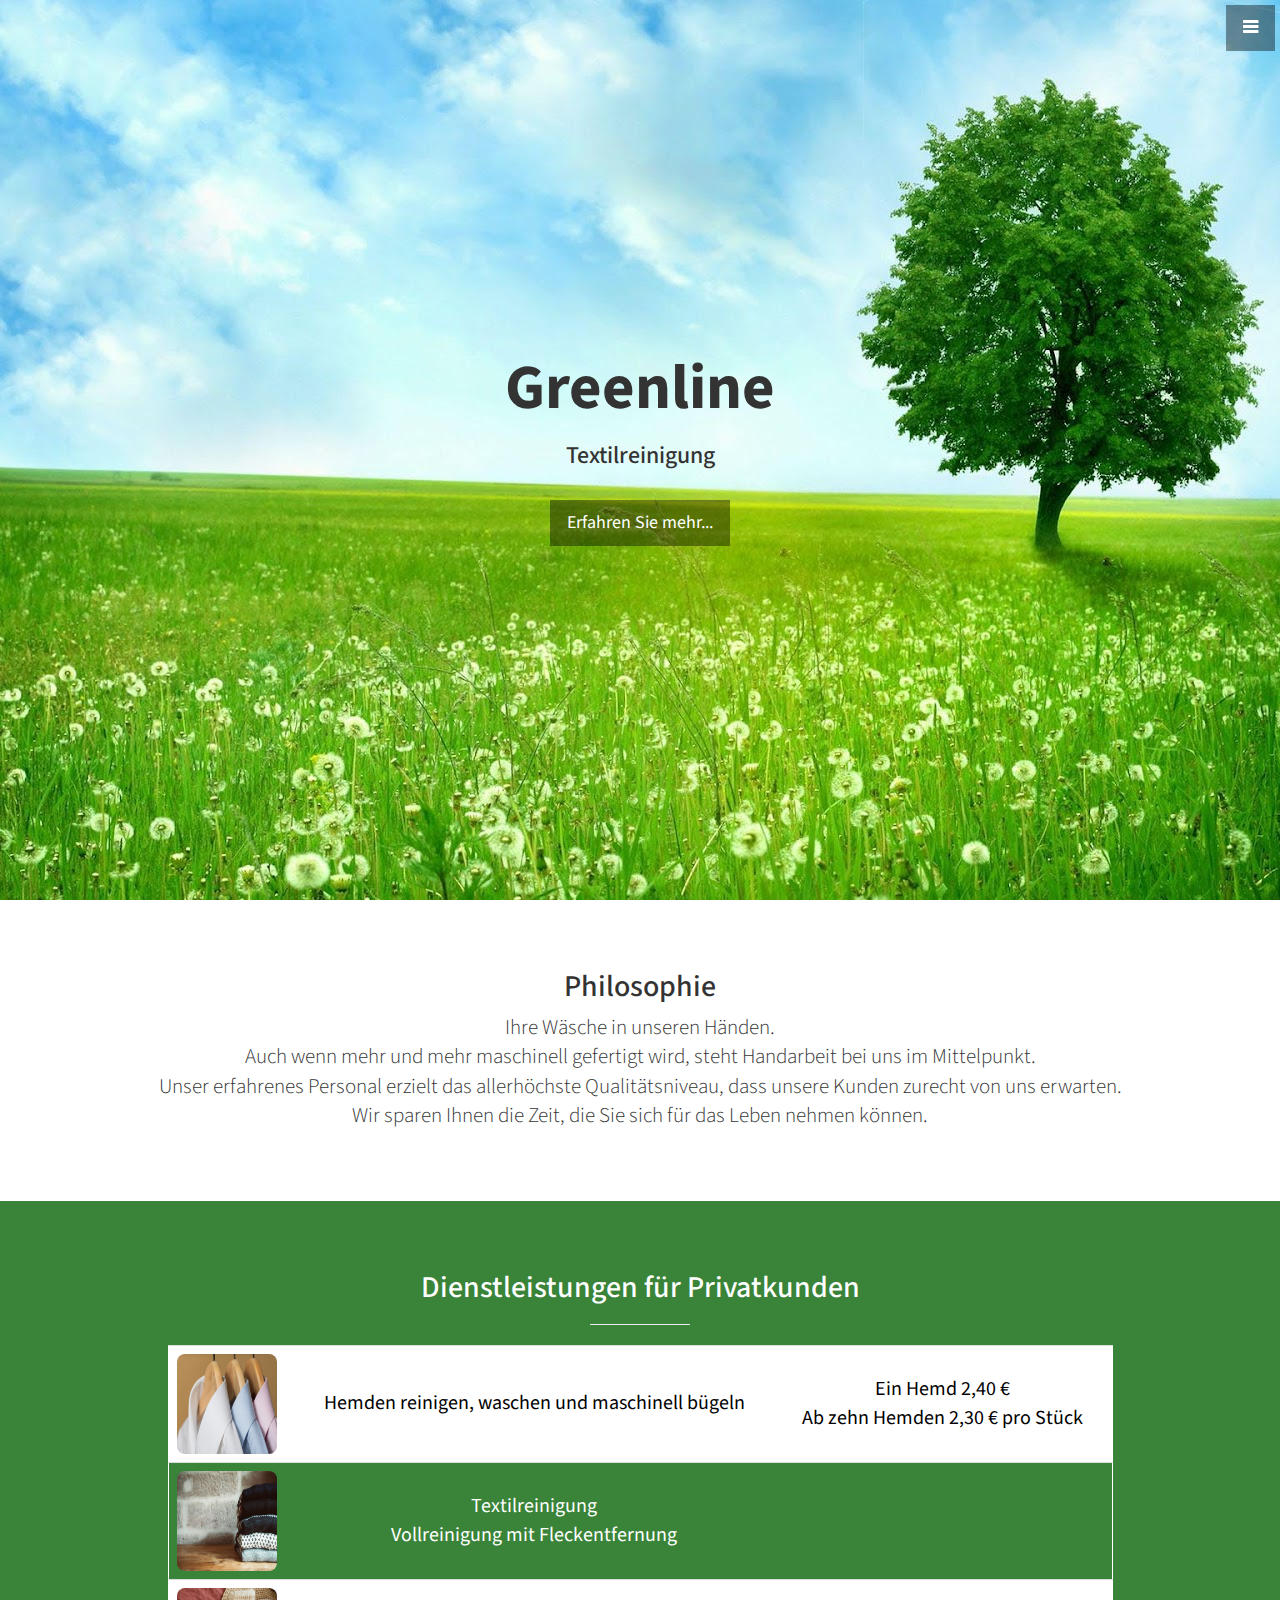
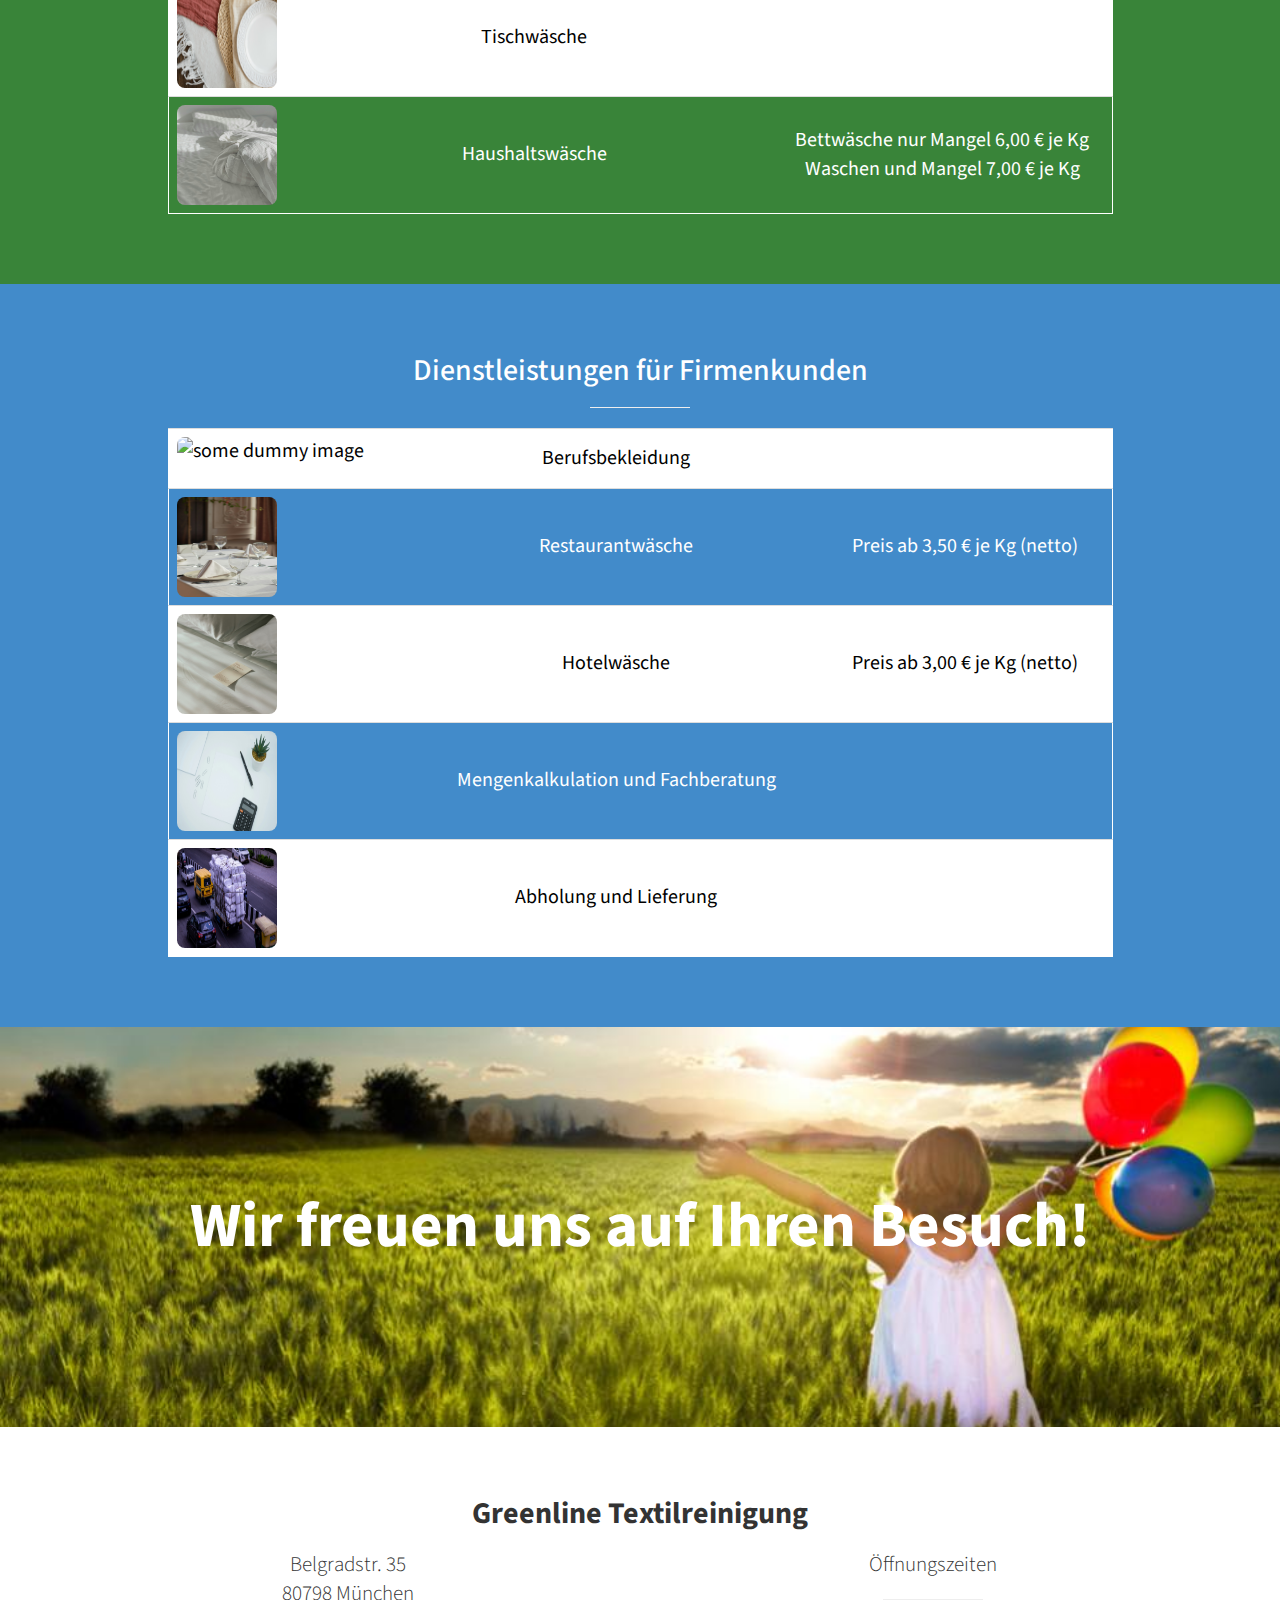
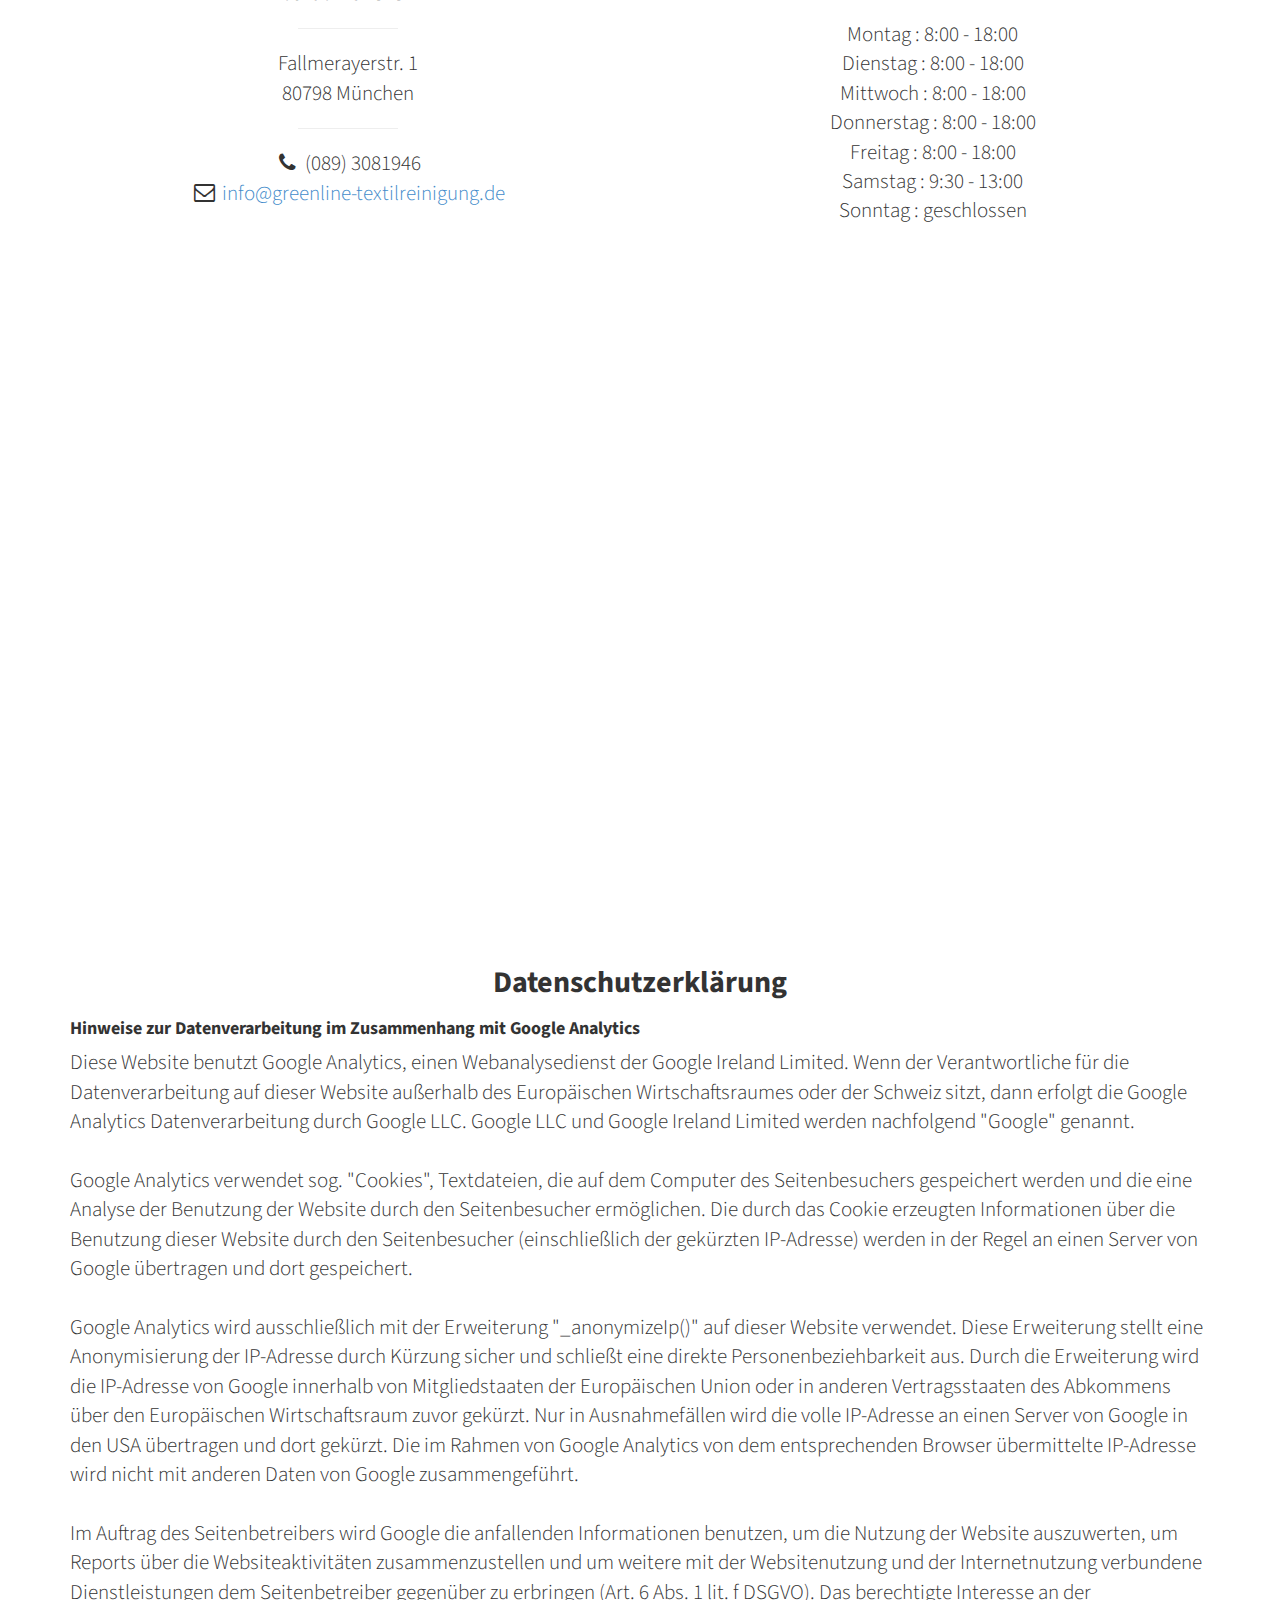
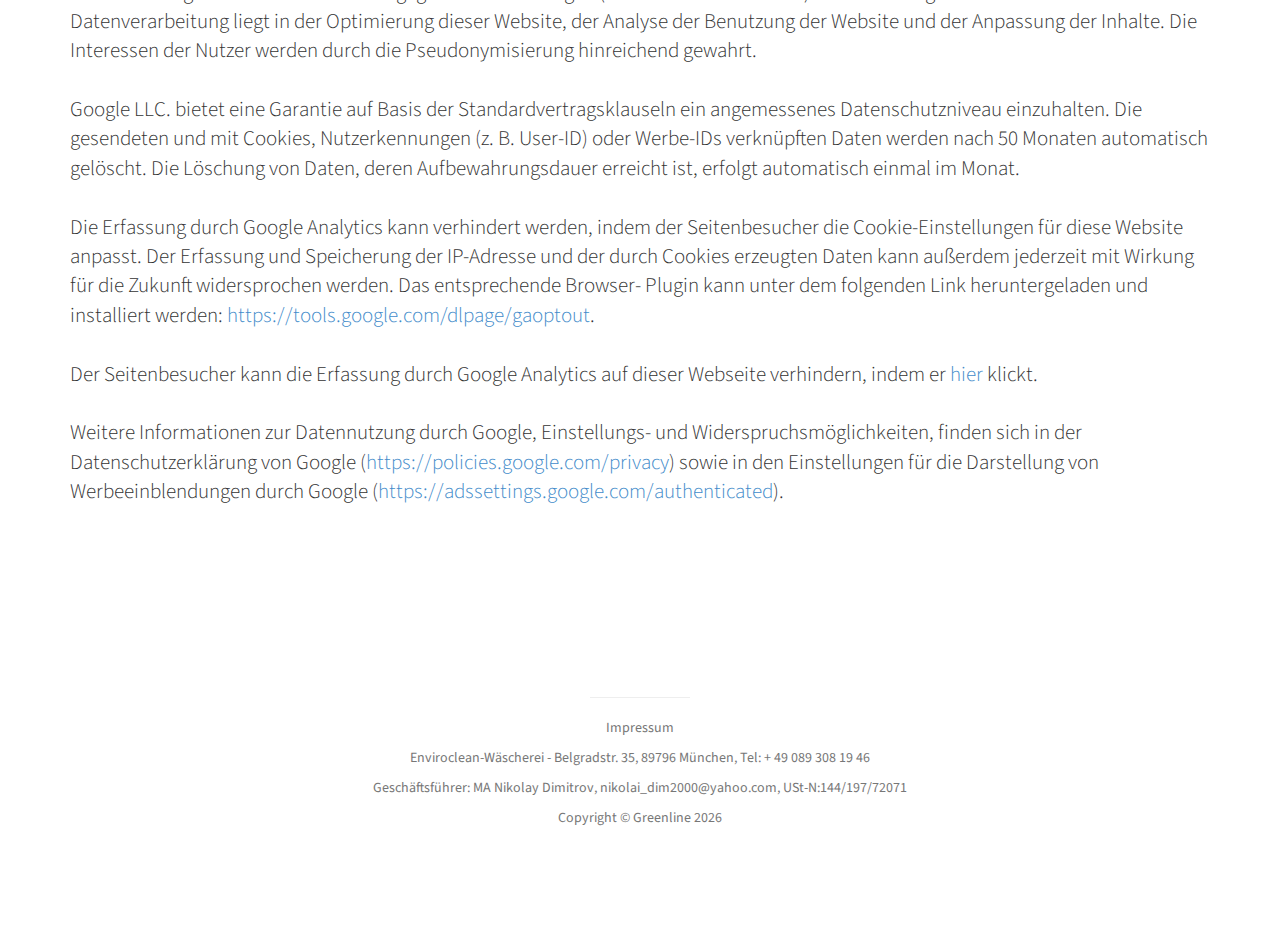
==== commit 8fdc6bca: "introduce tables for services" ====
--- a/index.html
+++ b/index.html
@@ -57,6 +57,12 @@
                 <a href="#services">Service</a>
             </li>
             <li>
+                <a href="#private">Privatkunden</a>
+            </li>
+            <li>
+                <a href="#business">Firmenkunden</a>
+            </li>
+            <li>
                 <a href="#contact">Kontakt</a>
             </li>
             <li>
@@ -99,108 +105,189 @@
     </section>
 
     <!-- Services -->
-    <!-- The circle icons use Font Awesome's stacked icon classes. For more information, visit http://fontawesome.io/examples/ -->
-    <section id="services" class="services bg-primary">
+
+    <!-- Private Services -->
+    <section id="private" class="private bg-primary">
         <div class="container">
             <div class="row text-center">
-                <div class="col-lg-10 col-lg-offset-1">
-                    <h2>Wir bieten</h2>
-                    <hr class="small">
-                    <div class="row">
-                        <div class="col-md-3 col-sm-6">
-                            <div class="service-item">
-                                <span class="fa-stack fa-4x"> <i class="fa fa-circle fa-stack-2x"></i> <i
-                                        class="fa fa-cloud fa-stack-1x text-primary"></i> </span>
-                                <h4><strong>Hemdenservice</strong></h4>
-                            </div>
-                        </div>
-                        <div class="col-md-3 col-sm-6">
-                            <div class="service-item">
-                                <span class="fa-stack fa-4x"> <i class="fa fa-circle fa-stack-2x"></i> <i
-                                        class="fa fa-compass fa-stack-1x text-primary"></i> </span>
-                                <h4><strong>Textilreinigung</strong></h4>
-
-                                <p>
-                                    Vollreinigung mit Fleckentfernung
-                                </p>
-                            </div>
-                        </div>
-                        <div class="col-md-3 col-sm-6">
-                            <div class="service-item">
-                                <span class="fa-stack fa-4x"> <i class="fa fa-circle fa-stack-2x"></i> <i
-                                        class="fa fa-cutlery fa-stack-1x text-primary"></i> </span>
-                                <h4><strong>Tischw&auml;sche</strong></h4>
-                            </div>
-                        </div>
-                        <div class="col-md-3 col-sm-6">
-                            <div class="service-item">
-                                <span class="fa-stack fa-4x"> <i class="fa fa-circle fa-stack-2x"></i> <i
-                                        class="fa fa-shield fa-stack-1x text-primary"></i> </span>
-                                <h4><strong>Haushaltsw&auml;sche</strong></h4>
-                            </div>
-                        </div>
-                        <div class="col-md-3 col-sm-6">
-                            <div class="service-item">
-                                <span class="fa-stack fa-4x"> <i class="fa fa-circle fa-stack-2x"></i> <i
-                                        class="fa fa-shield fa-stack-1x text-primary"></i> </span>
-                                <h4><strong>Lederreinigung</strong></h4>
-                            </div>
-                        </div>
-                        <div class="col-md-3 col-sm-6">
-                            <div class="service-item">
-                                <span class="fa-stack fa-4x"> <i class="fa fa-circle fa-stack-2x"></i> <i
-                                        class="fa fa-shield fa-stack-1x text-primary"></i> </span>
-                                <h4><strong>Vorhang- und Gardinenservice</strong></h4>
-
-                                <p>
-                                    Wir reinigen alle Heimtexttilien
-                                </p>
-                            </div>
-                        </div>
-                    </div>
-                    <!-- /.row (nested) -->
-                </div>
                 <!-- /.col-lg-10 -->
                 <div class="col-lg-10 col-lg-offset-1">
-                    <h2>F&uuml;r gewerbliche Kunden</h2>
+                    <h2>Dienstleistungen f&uuml;r Privatkunden</h2>
                     <hr class="small">
-                    <div class="row">
-                        <div class="col-md-3 col-sm-6">
-                            <div class="service-item">
-                                <span class="fa-stack fa-4x"> <i class="fa fa-circle fa-stack-2x"></i> <i
-                                        class="fa fa-truck fa-stack-1x text-primary"></i> </span>
-                                <h4><strong>Abholung und Lieferung</strong></h4>
-                            </div>
-                        </div>
-                        <div class="col-md-3 col-sm-6">
-                            <div class="service-item">
-                                <span class="fa-stack fa-4x"> <i class="fa fa-circle fa-stack-2x"></i> <i
-                                        class="fa fa-compass fa-stack-1x text-primary"></i> </span>
-                                <h4><strong>Berufsbekleidung</strong></h4>
-                            </div>
-                        </div>
-                        <div class="col-md-3 col-sm-6">
-                            <div class="service-item">
-                                <span class="fa-stack fa-4x"> <i class="fa fa-circle fa-stack-2x"></i> <i
-                                        class="fa fa-cutlery fa-stack-1x text-primary"></i> </span>
-                                <h4><strong>Tischw&auml;scheverleih</strong></h4>
-                            </div>
-                        </div>
-                        <div class="col-md-3 col-sm-6">
-                            <div class="service-item">
-                                <span class="fa-stack fa-4x"> <i class="fa fa-circle fa-stack-2x"></i> <i
-                                        class="fa fa-shield fa-stack-1x text-primary"></i> </span>
-                                <h4><strong>Mengenkalkulation und Fachberatung</strong></h4>
-                            </div>
-                        </div>
-                    </div>
-                    <!-- /.row (nested) -->
-                </div>
+                </div>
+                <div class="col-lg-10 col-lg-offset-1">
+                    <table class="table table-borderless private-table">
+                        <tbody>
+                        <tr>
+                            <td>
+                                <img
+                                        width="100"
+                                        height="100"
+                                        src="img/shirts.jpg"
+                                        alt="some dummy image"
+                                        style="border-radius: 8px;"
+                                />
+                            </td>
+                            <td>Hemden reinigen, waschen und maschinell b&uuml;geln</td>
+                            <td>
+                                Ein Hemd 2,40 &euro;<br>
+                                Ab zehn Hemden 2,30 &euro; pro St&uuml;ck
+                            </td>
+                        </tr>
+                        <tr>
+                            <td>
+                                <img
+                                        width="100"
+                                        height="100"
+                                        src="img/pullovers.jpg"
+                                        alt="some dummy image"
+                                        style="border-radius: 8px;"
+                                />
+                            </td>
+                            <td>
+                                Textilreinigung<br>
+                                Vollreinigung mit Fleckentfernung
+                            </td>
+                            <td></td>
+                        </tr>
+
+                        <tr>
+                            <td>
+                                <img
+                                        width="100"
+                                        height="100"
+                                        src="img/table-linen-3.jpg"
+                                        alt="some dummy image"
+                                        style="border-radius: 8px;"
+                                />
+                            </td>
+                            <td>Tischw&auml;sche</td>
+                            <td></td>
+                        </tr>
+                        <tr>
+                            <td><img
+                                    width="100"
+                                    height="100"
+                                    src="img/bed-linen.jpg"
+                                    alt="some dummy image"
+                                    style="border-radius: 8px;"
+                            /></td>
+                            <td>Haushaltsw&auml;sche</td>
+                            <td>
+                                Bettw&auml;sche nur Mangel 6,00 &euro; je Kg<br>
+                                Waschen und Mangel 7,00 &euro; je Kg<br>
+                            </td>
+                        </tr>
+                        </tbody>
+                    </table>
+                </div>
+            </div>
+        </div>
+    </section>
+
+    <!-- Business Services -->
+    <section id="business" class="business bg-primary">
+        <div class="container">
+            <div class="row text-center">
                 <!-- /.col-lg-10 -->
-            </div>
-            <!-- /.row -->
-        </div>
-        <!-- /.container -->
+                <div class="col-lg-10 col-lg-offset-1">
+                    <h2>Dienstleistungen f&uuml;r Firmenkunden</h2>
+                    <hr class="small">
+                </div>
+                <div class="col-lg-10 col-lg-offset-1">
+                    <table class="table table-borderless private-table">
+                        <tbody>
+                        <tr>
+                            <td>
+                                <img
+                                        width="100"
+                                        height="100"
+                                        src="img/work-clothes.jpg"
+                                        alt="some dummy image"
+                                        style="border-radius: 8px;"
+                                />
+                            </td>
+                            <td>
+                                Berufsbekleidung
+                            </td>
+                            <td></td>
+                        </tr>
+                        <tr>
+                            <td>
+                                <img
+                                        width="100"
+                                        height="100"
+                                        src="img/restaurant-linen.jpg"
+                                        alt="some dummy image"
+                                        style="border-radius: 8px;"
+                                />
+                            </td>
+                            <td>Restaurantw&auml;sche</td>
+                            <td>
+                                Preis ab 3,50 &euro; je Kg (netto)
+                            </td>
+                        </tr>
+                        <tr>
+                            <td>
+                                <img
+                                        width="100"
+                                        height="100"
+                                        src="img/hotel-linen.jpg"
+                                        alt="some dummy image"
+                                        style="border-radius: 8px;"
+                                />
+                            </td>
+                            <td>Hotelw&auml;sche</td>
+                            <td>
+                                Preis ab 3,00 &euro; je Kg (netto)
+                            </td>
+                        </tr>
+                        <tr>
+                            <td><img
+                                    width="100"
+                                    height="100"
+                                    src="img/mangel-calculation.jpg"
+                                    alt="some dummy image"
+                                    style="border-radius: 8px;"
+                            /></td>
+                            <td>Mengenkalkulation und Fachberatung</td>
+                            <td>
+                            </td>
+                        </tr>
+                        <tr>
+                            <td>
+                                <img
+                                        width="100"
+                                        height="100"
+                                        src="img/delivery-truck.jpg"
+                                        alt="some dummy image"
+                                        style="border-radius: 8px;"
+                                />
+                            </td>
+                            <td>Abholung und Lieferung</td>
+                            <td>
+                            </td>
+                        </tr>
+                        </tbody>
+                    </table>
+                </div>
+                <!--
+                <tr>
+                            <td>
+                                <img
+                                        width="100"
+                                        height="100"
+                                        src="img/shirts.jpg"
+                                        alt="some dummy image"
+                                        style="border-radius: 8px;"
+                                />
+                            </td>
+                            <td>Restaurantw&auml;sche</td>
+                            <td></td>
+                        </tr>
+                -->
+            </div>
+        </div>
     </section>
 
     <!-- Callout -->
--- a/css/stylish-portfolio.css
+++ b/css/stylish-portfolio.css
@@ -174,6 +174,51 @@
     padding: 50px 0;
 }
 
+/* Private Services */
+
+.private {
+    padding: 50px 0;
+    background-color: #398439;
+}
+
+.private-table.table {
+    border-spacing: 0 15px;
+}
+
+.private-table.table > tbody > tr {
+    border: solid white 1px;
+    font-size: 20px;
+    height: 60px;
+}
+
+.private-table.table > tbody > tr > td:nth-child(n+2) {
+    vertical-align: middle;
+    text-align: center;
+}
+
+.private-table.table > tbody > tr > td:first-child {
+    text-align: left;
+}
+
+.private-table.table > tbody > tr:nth-child(odd) {
+    background-color: white;
+    color: black;
+}
+
+/* Business Services */
+
+.business {
+    padding: 50px 0;
+    background-color: #428bca;
+}
+
+.business-table.table > tbody > tr {
+    height: 20px;
+}
+.business-table.table > tbody > tr:nth-child(even) {
+    background-color: #428bca;
+}
+
 .service-item {
     margin-bottom: 30px;
 }
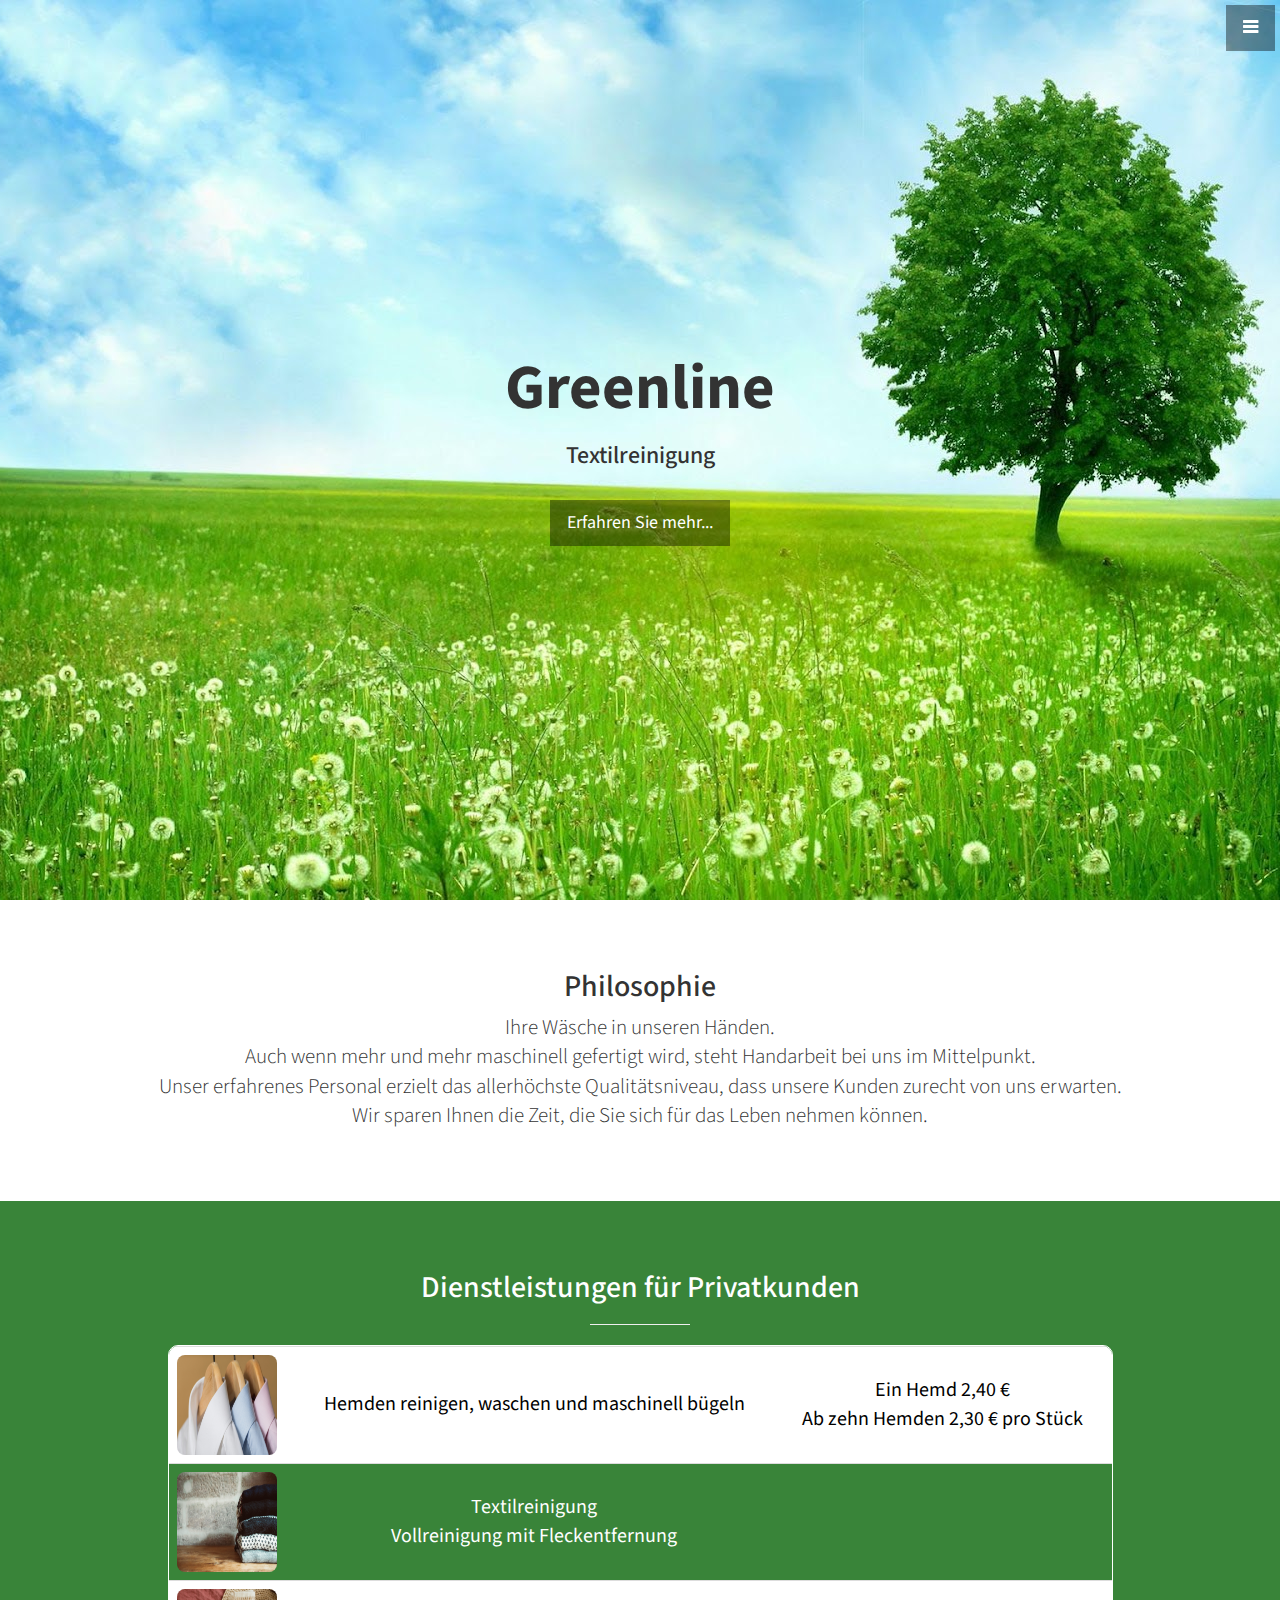
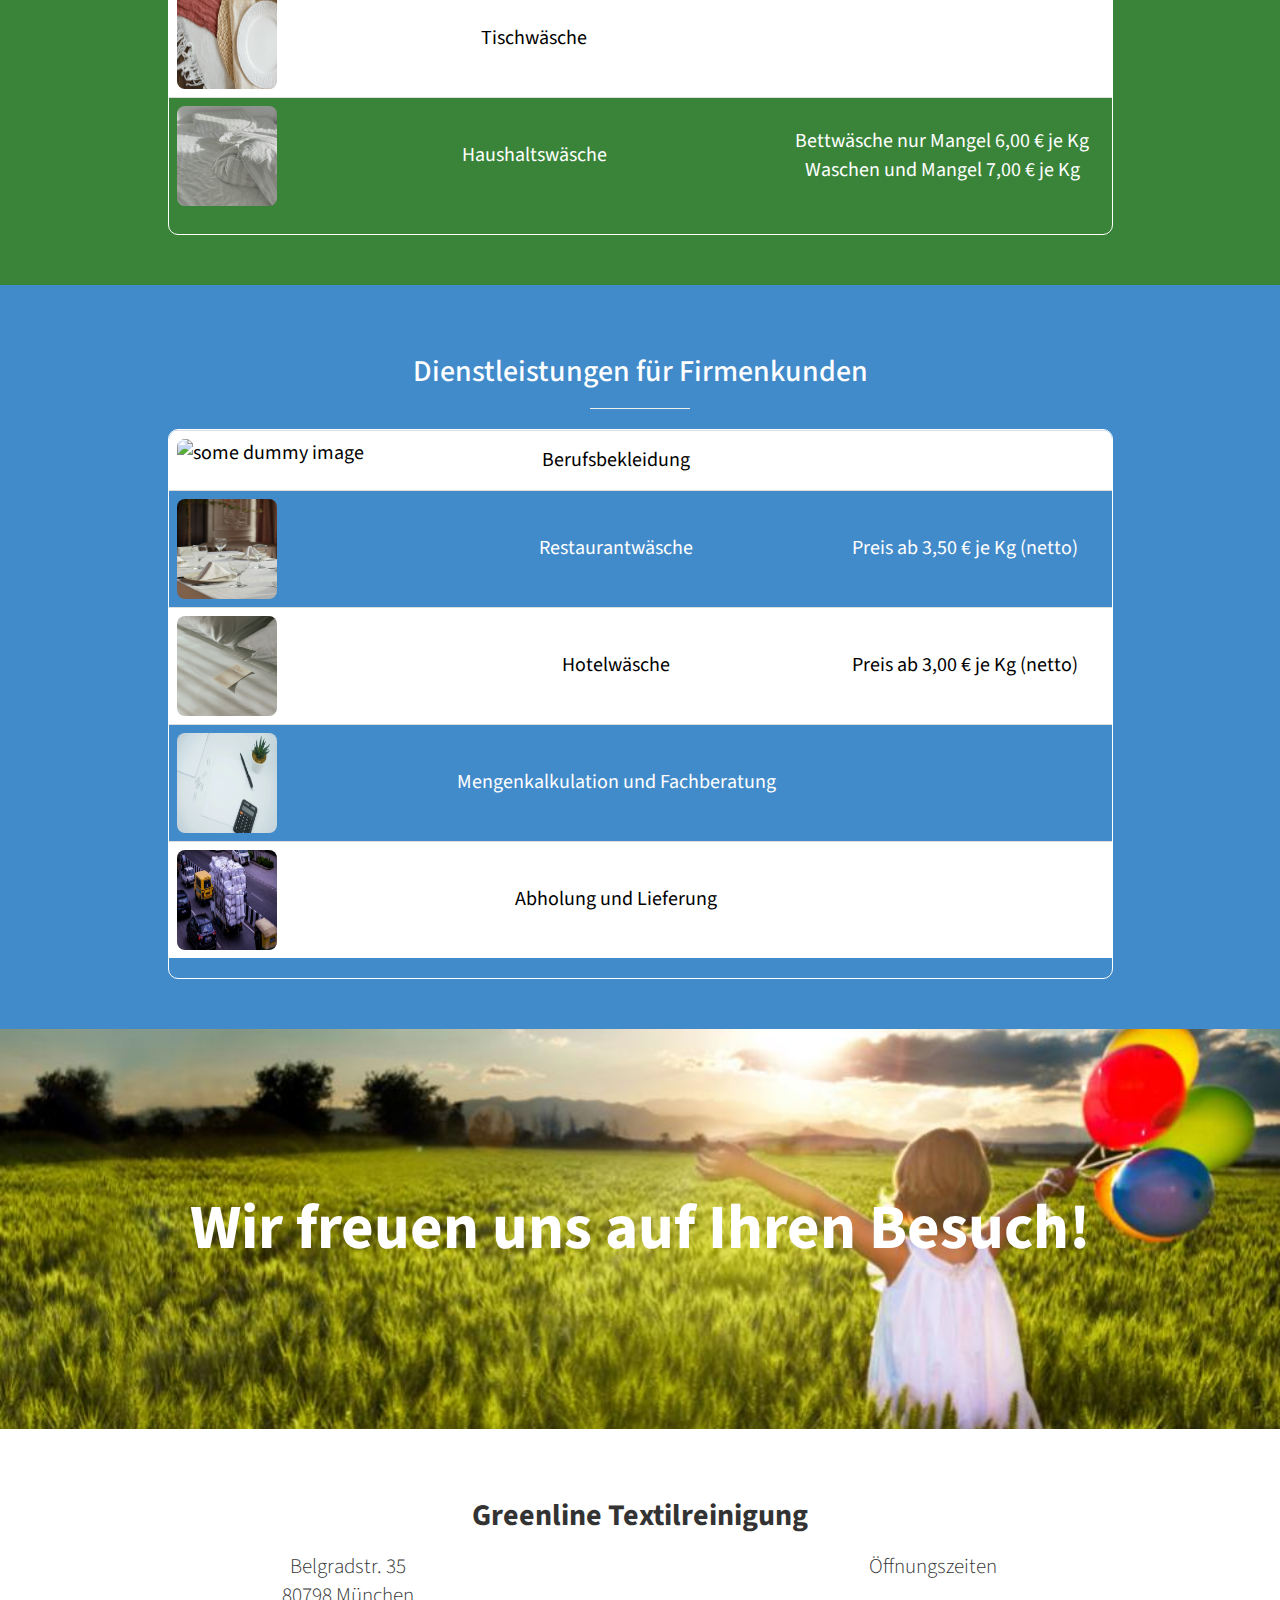
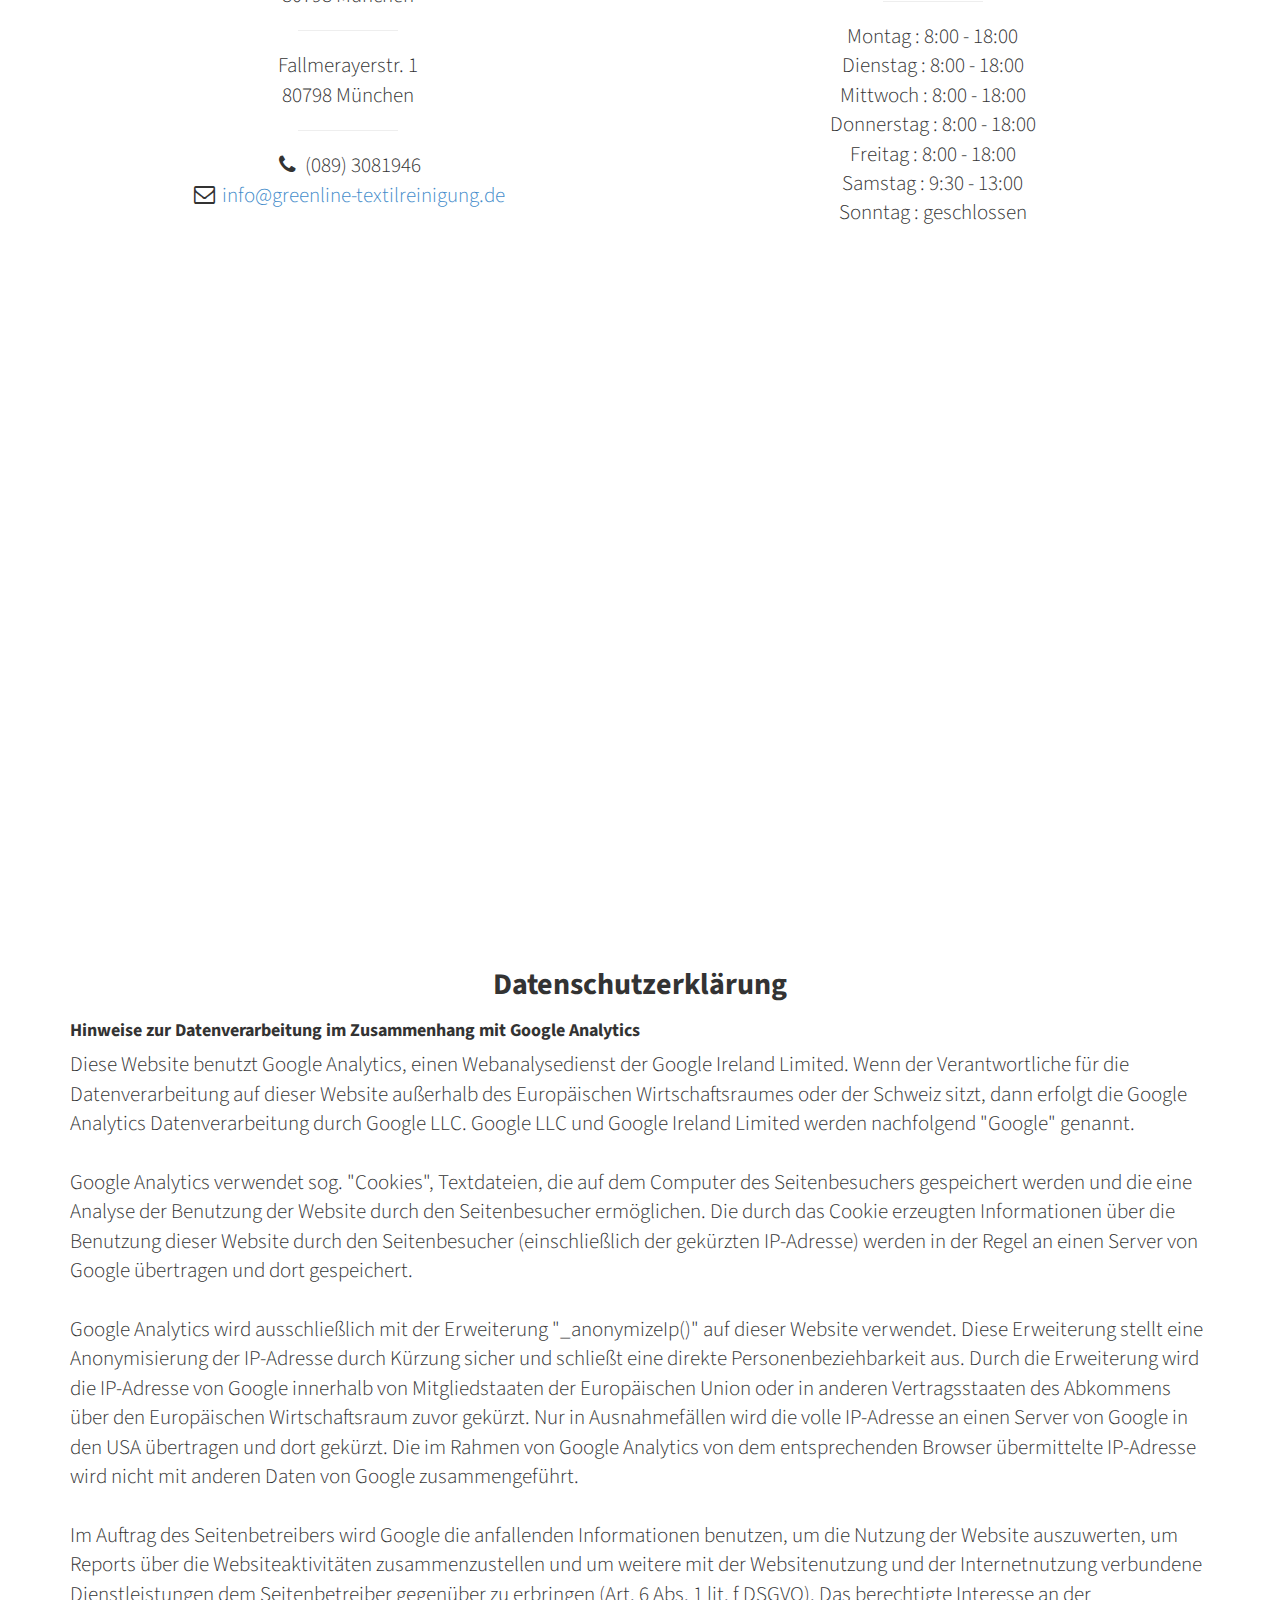
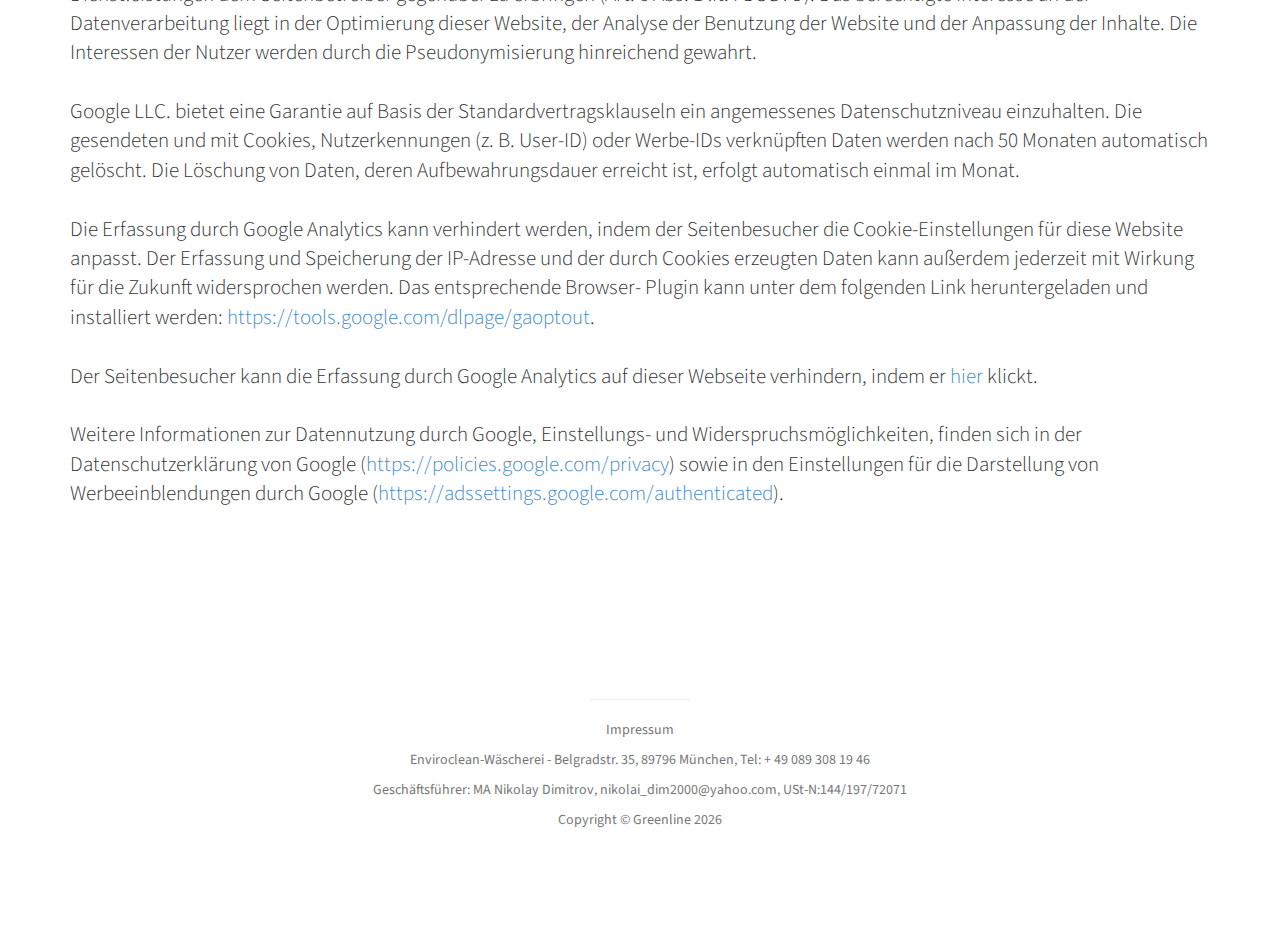
==== commit 7cde7769: "add table radius, adjust menu" ====
--- a/index.html
+++ b/index.html
@@ -54,9 +54,6 @@
                 <a href="#about">Profil</a>
             </li>
             <li>
-                <a href="#services">Service</a>
-            </li>
-            <li>
                 <a href="#private">Privatkunden</a>
             </li>
             <li>
@@ -116,70 +113,73 @@
                     <hr class="small">
                 </div>
                 <div class="col-lg-10 col-lg-offset-1">
-                    <table class="table table-borderless private-table">
-                        <tbody>
-                        <tr>
-                            <td>
-                                <img
+                    <div class="rounded-table">
+                        <table class="table table-borderless private-table">
+                            <tbody>
+                            <tr>
+                                <td>
+                                    <img
+                                            width="100"
+                                            height="100"
+                                            src="img/shirts.jpg"
+                                            alt="some dummy image"
+                                            style="border-radius: 8px;"
+                                    />
+                                </td>
+                                <td>Hemden reinigen, waschen und maschinell b&uuml;geln</td>
+                                <td>
+                                    Ein Hemd 2,40 &euro;<br>
+                                    Ab zehn Hemden 2,30 &euro; pro St&uuml;ck
+                                </td>
+                            </tr>
+                            <tr>
+                                <td>
+                                    <img
+                                            width="100"
+                                            height="100"
+                                            src="img/pullovers.jpg"
+                                            alt="some dummy image"
+                                            style="border-radius: 8px;"
+                                    />
+                                </td>
+                                <td>
+                                    Textilreinigung<br>
+                                    Vollreinigung mit Fleckentfernung
+                                </td>
+                                <td></td>
+                            </tr>
+
+                            <tr>
+                                <td>
+                                    <img
+                                            width="100"
+                                            height="100"
+                                            src="img/table-linen-3.jpg"
+                                            alt="some dummy image"
+                                            style="border-radius: 8px;"
+                                    />
+                                </td>
+                                <td>Tischw&auml;sche</td>
+                                <td></td>
+                            </tr>
+                            <tr>
+                                <td><img
                                         width="100"
                                         height="100"
-                                        src="img/shirts.jpg"
+                                        src="img/bed-linen.jpg"
                                         alt="some dummy image"
                                         style="border-radius: 8px;"
-                                />
-                            </td>
-                            <td>Hemden reinigen, waschen und maschinell b&uuml;geln</td>
-                            <td>
-                                Ein Hemd 2,40 &euro;<br>
-                                Ab zehn Hemden 2,30 &euro; pro St&uuml;ck
-                            </td>
-                        </tr>
-                        <tr>
-                            <td>
-                                <img
-                                        width="100"
-                                        height="100"
-                                        src="img/pullovers.jpg"
-                                        alt="some dummy image"
-                                        style="border-radius: 8px;"
-                                />
-                            </td>
-                            <td>
-                                Textilreinigung<br>
-                                Vollreinigung mit Fleckentfernung
-                            </td>
-                            <td></td>
-                        </tr>
-
-                        <tr>
-                            <td>
-                                <img
-                                        width="100"
-                                        height="100"
-                                        src="img/table-linen-3.jpg"
-                                        alt="some dummy image"
-                                        style="border-radius: 8px;"
-                                />
-                            </td>
-                            <td>Tischw&auml;sche</td>
-                            <td></td>
-                        </tr>
-                        <tr>
-                            <td><img
-                                    width="100"
-                                    height="100"
-                                    src="img/bed-linen.jpg"
-                                    alt="some dummy image"
-                                    style="border-radius: 8px;"
-                            /></td>
-                            <td>Haushaltsw&auml;sche</td>
-                            <td>
-                                Bettw&auml;sche nur Mangel 6,00 &euro; je Kg<br>
-                                Waschen und Mangel 7,00 &euro; je Kg<br>
-                            </td>
-                        </tr>
-                        </tbody>
-                    </table>
+                                /></td>
+                                <td>Haushaltsw&auml;sche</td>
+                                <td>
+                                    Bettw&auml;sche nur Mangel 6,00 &euro; je Kg<br>
+                                    Waschen und Mangel 7,00 &euro; je Kg<br>
+                                </td>
+                            </tr>
+                            </tbody>
+                        </table>
+                    </div>
+
                 </div>
             </div>
         </div>
@@ -195,97 +195,84 @@
                     <hr class="small">
                 </div>
                 <div class="col-lg-10 col-lg-offset-1">
-                    <table class="table table-borderless private-table">
-                        <tbody>
-                        <tr>
-                            <td>
-                                <img
+                    <div class="rounded-table">
+                        <table class="table table-borderless private-table">
+                            <tbody>
+                            <tr>
+                                <td>
+                                    <img
+                                            width="100"
+                                            height="100"
+                                            src="img/work-clothes.jpg"
+                                            alt="some dummy image"
+                                            style="border-radius: 8px;"
+                                    />
+                                </td>
+                                <td>
+                                    Berufsbekleidung
+                                </td>
+                                <td></td>
+                            </tr>
+                            <tr>
+                                <td>
+                                    <img
+                                            width="100"
+                                            height="100"
+                                            src="img/restaurant-linen.jpg"
+                                            alt="some dummy image"
+                                            style="border-radius: 8px;"
+                                    />
+                                </td>
+                                <td>Restaurantw&auml;sche</td>
+                                <td>
+                                    Preis ab 3,50 &euro; je Kg (netto)
+                                </td>
+                            </tr>
+                            <tr>
+                                <td>
+                                    <img
+                                            width="100"
+                                            height="100"
+                                            src="img/hotel-linen.jpg"
+                                            alt="some dummy image"
+                                            style="border-radius: 8px;"
+                                    />
+                                </td>
+                                <td>Hotelw&auml;sche</td>
+                                <td>
+                                    Preis ab 3,00 &euro; je Kg (netto)
+                                </td>
+                            </tr>
+                            <tr>
+                                <td><img
                                         width="100"
                                         height="100"
-                                        src="img/work-clothes.jpg"
+                                        src="img/mangel-calculation.jpg"
                                         alt="some dummy image"
                                         style="border-radius: 8px;"
-                                />
-                            </td>
-                            <td>
-                                Berufsbekleidung
-                            </td>
-                            <td></td>
-                        </tr>
-                        <tr>
-                            <td>
-                                <img
-                                        width="100"
-                                        height="100"
-                                        src="img/restaurant-linen.jpg"
-                                        alt="some dummy image"
-                                        style="border-radius: 8px;"
-                                />
-                            </td>
-                            <td>Restaurantw&auml;sche</td>
-                            <td>
-                                Preis ab 3,50 &euro; je Kg (netto)
-                            </td>
-                        </tr>
-                        <tr>
-                            <td>
-                                <img
-                                        width="100"
-                                        height="100"
-                                        src="img/hotel-linen.jpg"
-                                        alt="some dummy image"
-                                        style="border-radius: 8px;"
-                                />
-                            </td>
-                            <td>Hotelw&auml;sche</td>
-                            <td>
-                                Preis ab 3,00 &euro; je Kg (netto)
-                            </td>
-                        </tr>
-                        <tr>
-                            <td><img
-                                    width="100"
-                                    height="100"
-                                    src="img/mangel-calculation.jpg"
-                                    alt="some dummy image"
-                                    style="border-radius: 8px;"
-                            /></td>
-                            <td>Mengenkalkulation und Fachberatung</td>
-                            <td>
-                            </td>
-                        </tr>
-                        <tr>
-                            <td>
-                                <img
-                                        width="100"
-                                        height="100"
-                                        src="img/delivery-truck.jpg"
-                                        alt="some dummy image"
-                                        style="border-radius: 8px;"
-                                />
-                            </td>
-                            <td>Abholung und Lieferung</td>
-                            <td>
-                            </td>
-                        </tr>
-                        </tbody>
-                    </table>
-                </div>
-                <!--
-                <tr>
-                            <td>
-                                <img
-                                        width="100"
-                                        height="100"
-                                        src="img/shirts.jpg"
-                                        alt="some dummy image"
-                                        style="border-radius: 8px;"
-                                />
-                            </td>
-                            <td>Restaurantw&auml;sche</td>
-                            <td></td>
-                        </tr>
-                -->
+                                /></td>
+                                <td>Mengenkalkulation und Fachberatung</td>
+                                <td>
+                                </td>
+                            </tr>
+                            <tr>
+                                <td>
+                                    <img
+                                            width="100"
+                                            height="100"
+                                            src="img/delivery-truck.jpg"
+                                            alt="some dummy image"
+                                            style="border-radius: 8px;"
+                                    />
+                                </td>
+                                <td>Abholung und Lieferung</td>
+                                <td>
+                                </td>
+                            </tr>
+                            </tbody>
+                        </table>
+                    </div>
+                </div>
             </div>
         </div>
     </section>
--- a/css/stylish-portfolio.css
+++ b/css/stylish-portfolio.css
@@ -174,6 +174,12 @@
     padding: 50px 0;
 }
 
+.rounded-table {
+    border-radius: 10px; /* adjust this to suit your needs */
+    overflow: hidden; /* this makes sure the table adheres to the border radius of parent */
+    border: solid white 1px;
+}
+
 /* Private Services */
 
 .private {
@@ -186,7 +192,6 @@
 }
 
 .private-table.table > tbody > tr {
-    border: solid white 1px;
     font-size: 20px;
     height: 60px;
 }
@@ -203,6 +208,14 @@
 .private-table.table > tbody > tr:nth-child(odd) {
     background-color: white;
     color: black;
+}
+
+.private-table.table > tbody > tr:first-of-type {
+    border-bottom-left-radius: 12px;
+}
+
+.private-table.table > tbody > tr:last-of-type {
+    border-bottom-right-radius: 12px;
 }
 
 /* Business Services */
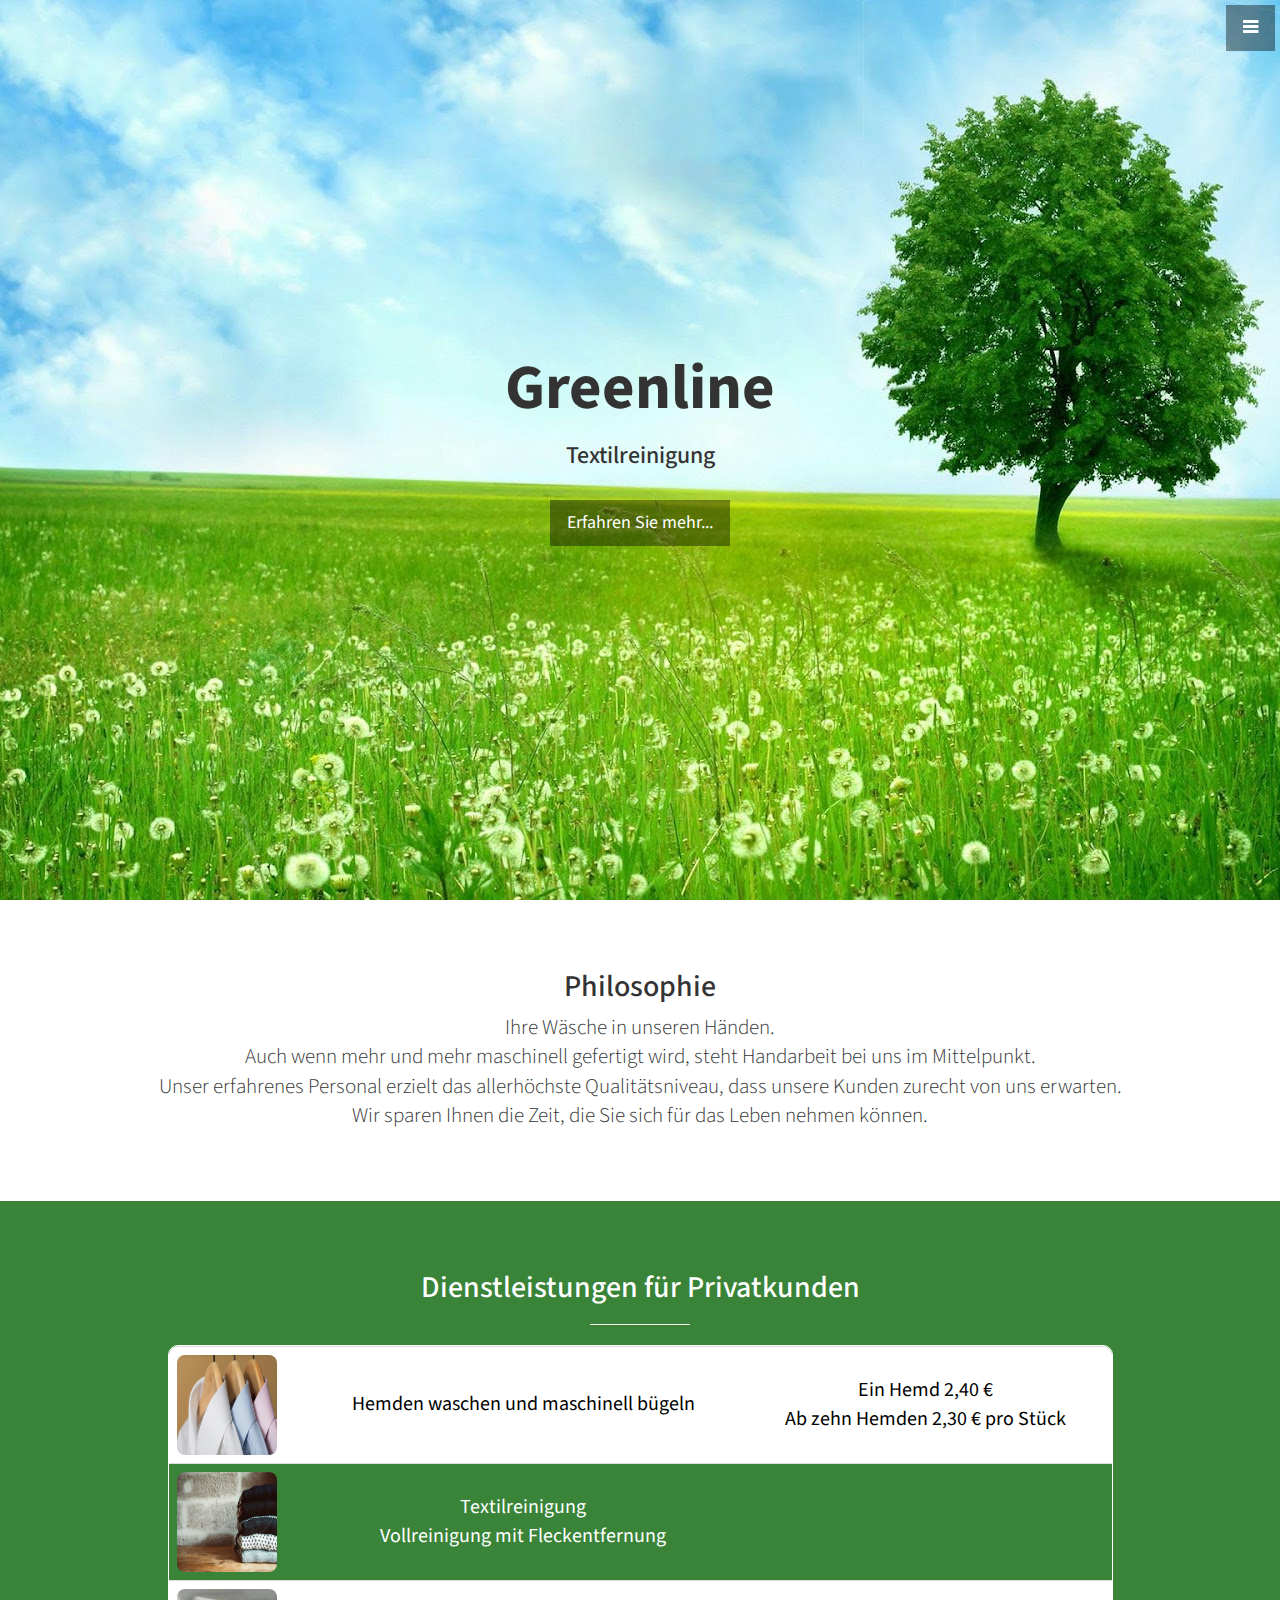
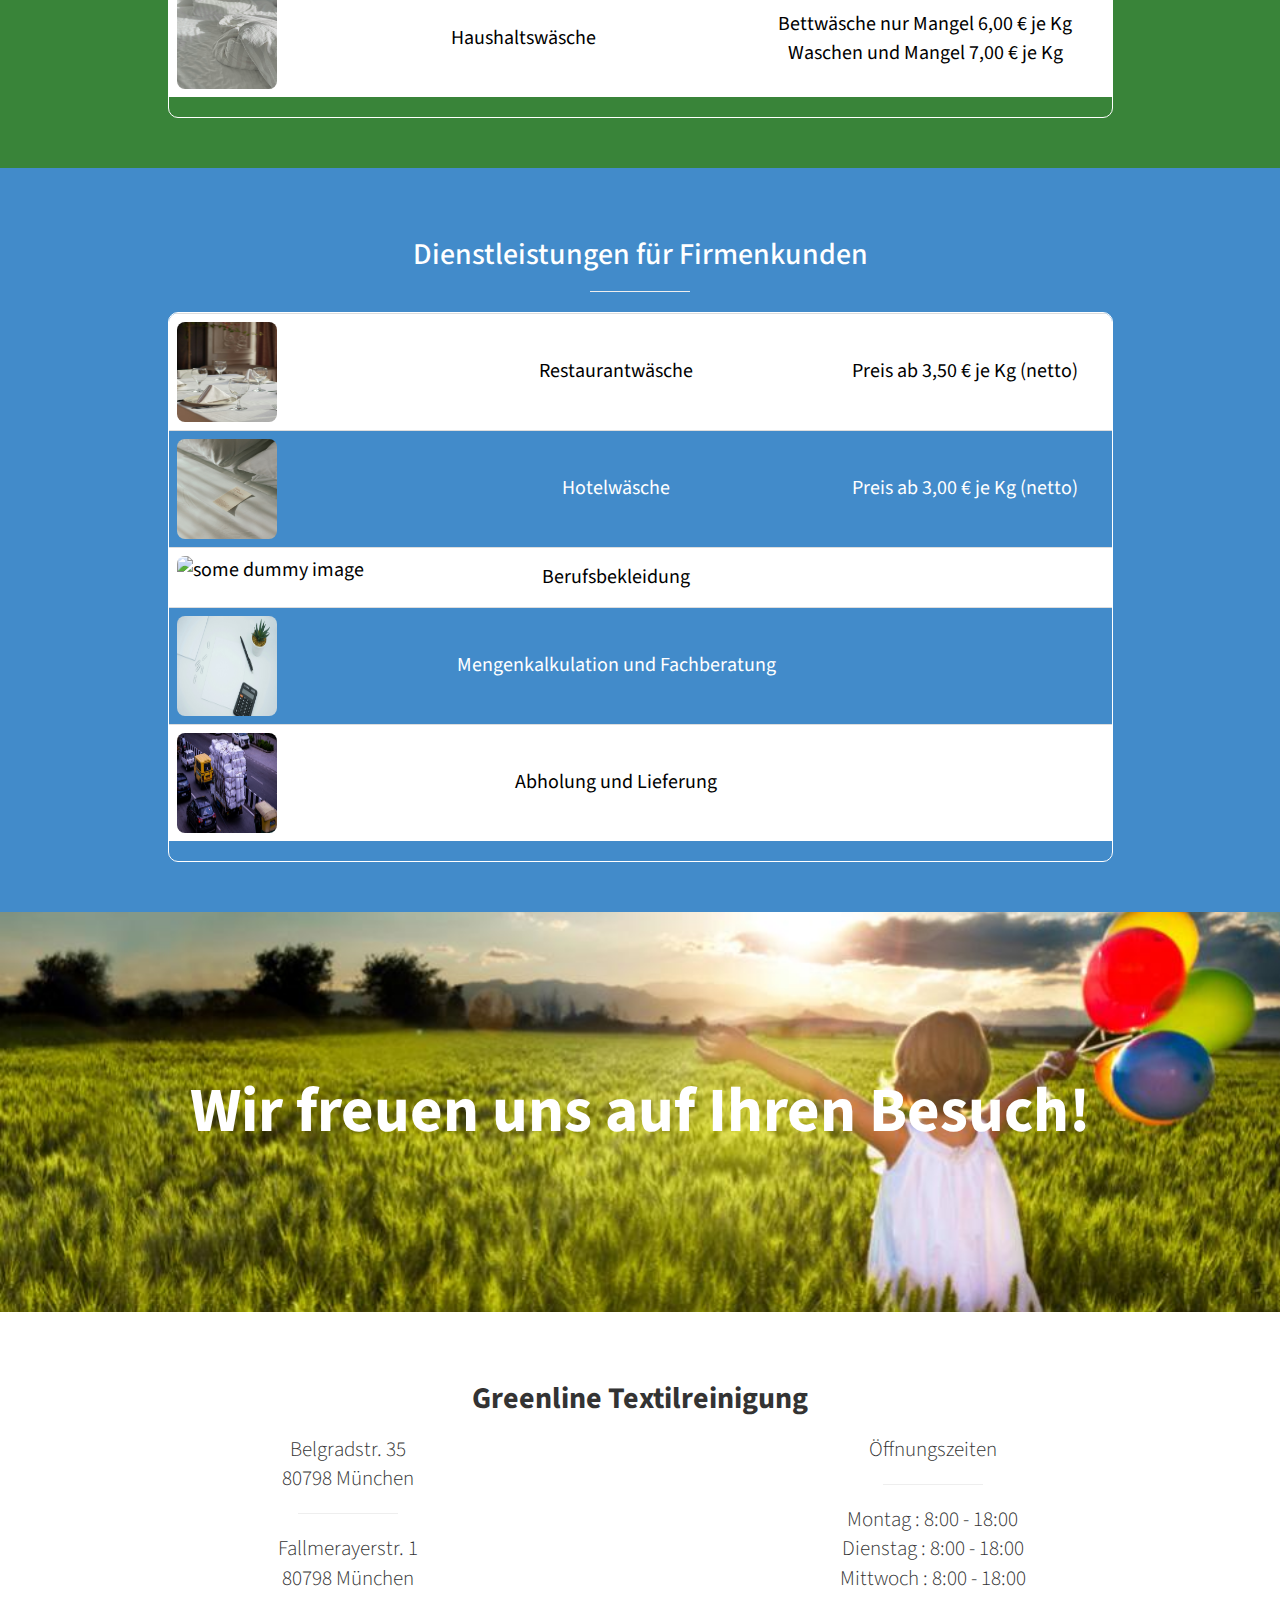
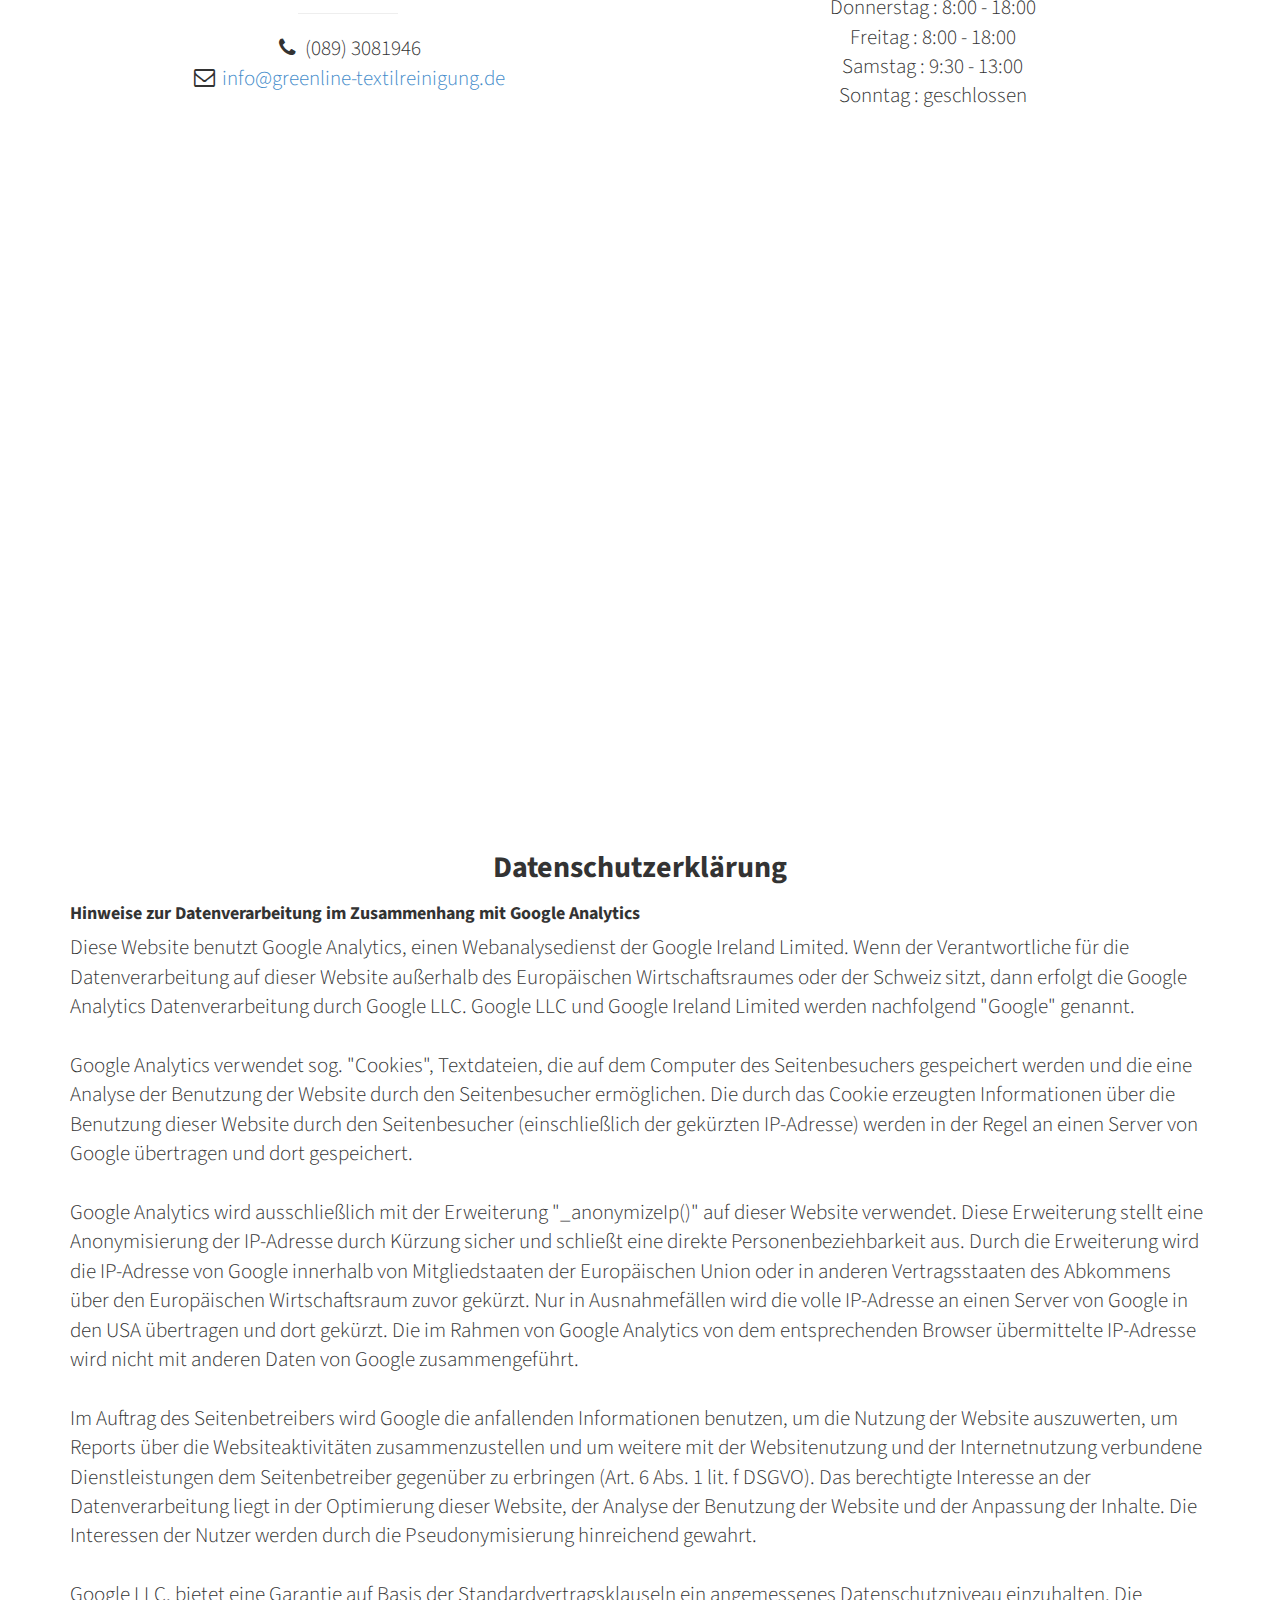
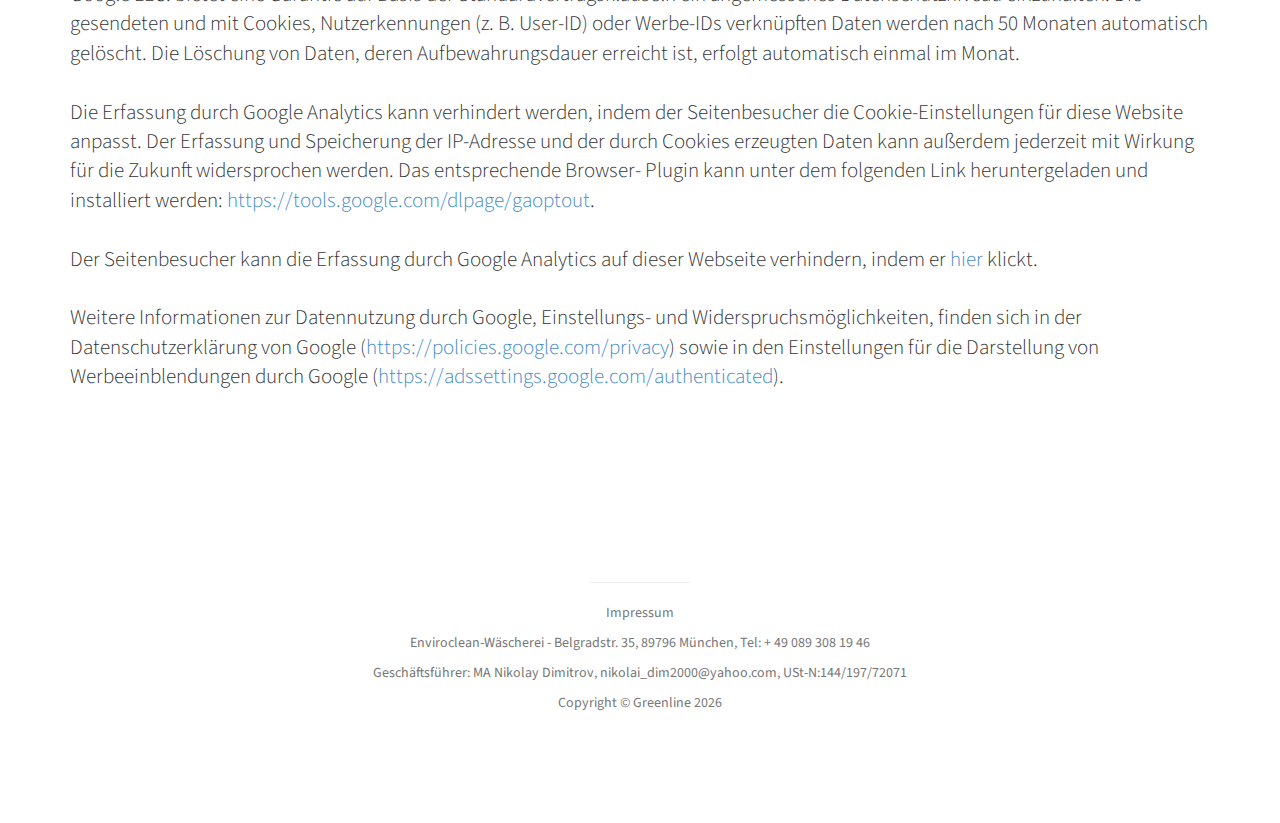
==== commit 958d0eb0: "corrections from Niko" ====
--- a/index.html
+++ b/index.html
@@ -126,7 +126,7 @@
                                             style="border-radius: 8px;"
                                     />
                                 </td>
-                                <td>Hemden reinigen, waschen und maschinell b&uuml;geln</td>
+                                <td>Hemden waschen und maschinell b&uuml;geln</td>
                                 <td>
                                     Ein Hemd 2,40 &euro;<br>
                                     Ab zehn Hemden 2,30 &euro; pro St&uuml;ck
@@ -149,6 +149,7 @@
                                 <td></td>
                             </tr>
 
+                            <!--
                             <tr>
                                 <td>
                                     <img
@@ -162,6 +163,7 @@
                                 <td>Tischw&auml;sche</td>
                                 <td></td>
                             </tr>
+                             -->
                             <tr>
                                 <td><img
                                         width="100"
@@ -179,7 +181,6 @@
                             </tbody>
                         </table>
                     </div>
-
                 </div>
             </div>
         </div>
@@ -203,6 +204,36 @@
                                     <img
                                             width="100"
                                             height="100"
+                                            src="img/restaurant-linen.jpg"
+                                            alt="some dummy image"
+                                            style="border-radius: 8px;"
+                                    />
+                                </td>
+                                <td>Restaurantw&auml;sche</td>
+                                <td>
+                                    Preis ab 3,50 &euro; je Kg (netto)
+                                </td>
+                            </tr>
+                            <tr>
+                                <td>
+                                    <img
+                                            width="100"
+                                            height="100"
+                                            src="img/hotel-linen.jpg"
+                                            alt="some dummy image"
+                                            style="border-radius: 8px;"
+                                    />
+                                </td>
+                                <td>Hotelw&auml;sche</td>
+                                <td>
+                                    Preis ab 3,00 &euro; je Kg (netto)
+                                </td>
+                            </tr>
+                            <tr>
+                                <td>
+                                    <img
+                                            width="100"
+                                            height="100"
                                             src="img/work-clothes.jpg"
                                             alt="some dummy image"
                                             style="border-radius: 8px;"
@@ -212,36 +243,6 @@
                                     Berufsbekleidung
                                 </td>
                                 <td></td>
-                            </tr>
-                            <tr>
-                                <td>
-                                    <img
-                                            width="100"
-                                            height="100"
-                                            src="img/restaurant-linen.jpg"
-                                            alt="some dummy image"
-                                            style="border-radius: 8px;"
-                                    />
-                                </td>
-                                <td>Restaurantw&auml;sche</td>
-                                <td>
-                                    Preis ab 3,50 &euro; je Kg (netto)
-                                </td>
-                            </tr>
-                            <tr>
-                                <td>
-                                    <img
-                                            width="100"
-                                            height="100"
-                                            src="img/hotel-linen.jpg"
-                                            alt="some dummy image"
-                                            style="border-radius: 8px;"
-                                    />
-                                </td>
-                                <td>Hotelw&auml;sche</td>
-                                <td>
-                                    Preis ab 3,00 &euro; je Kg (netto)
-                                </td>
                             </tr>
                             <tr>
                                 <td><img
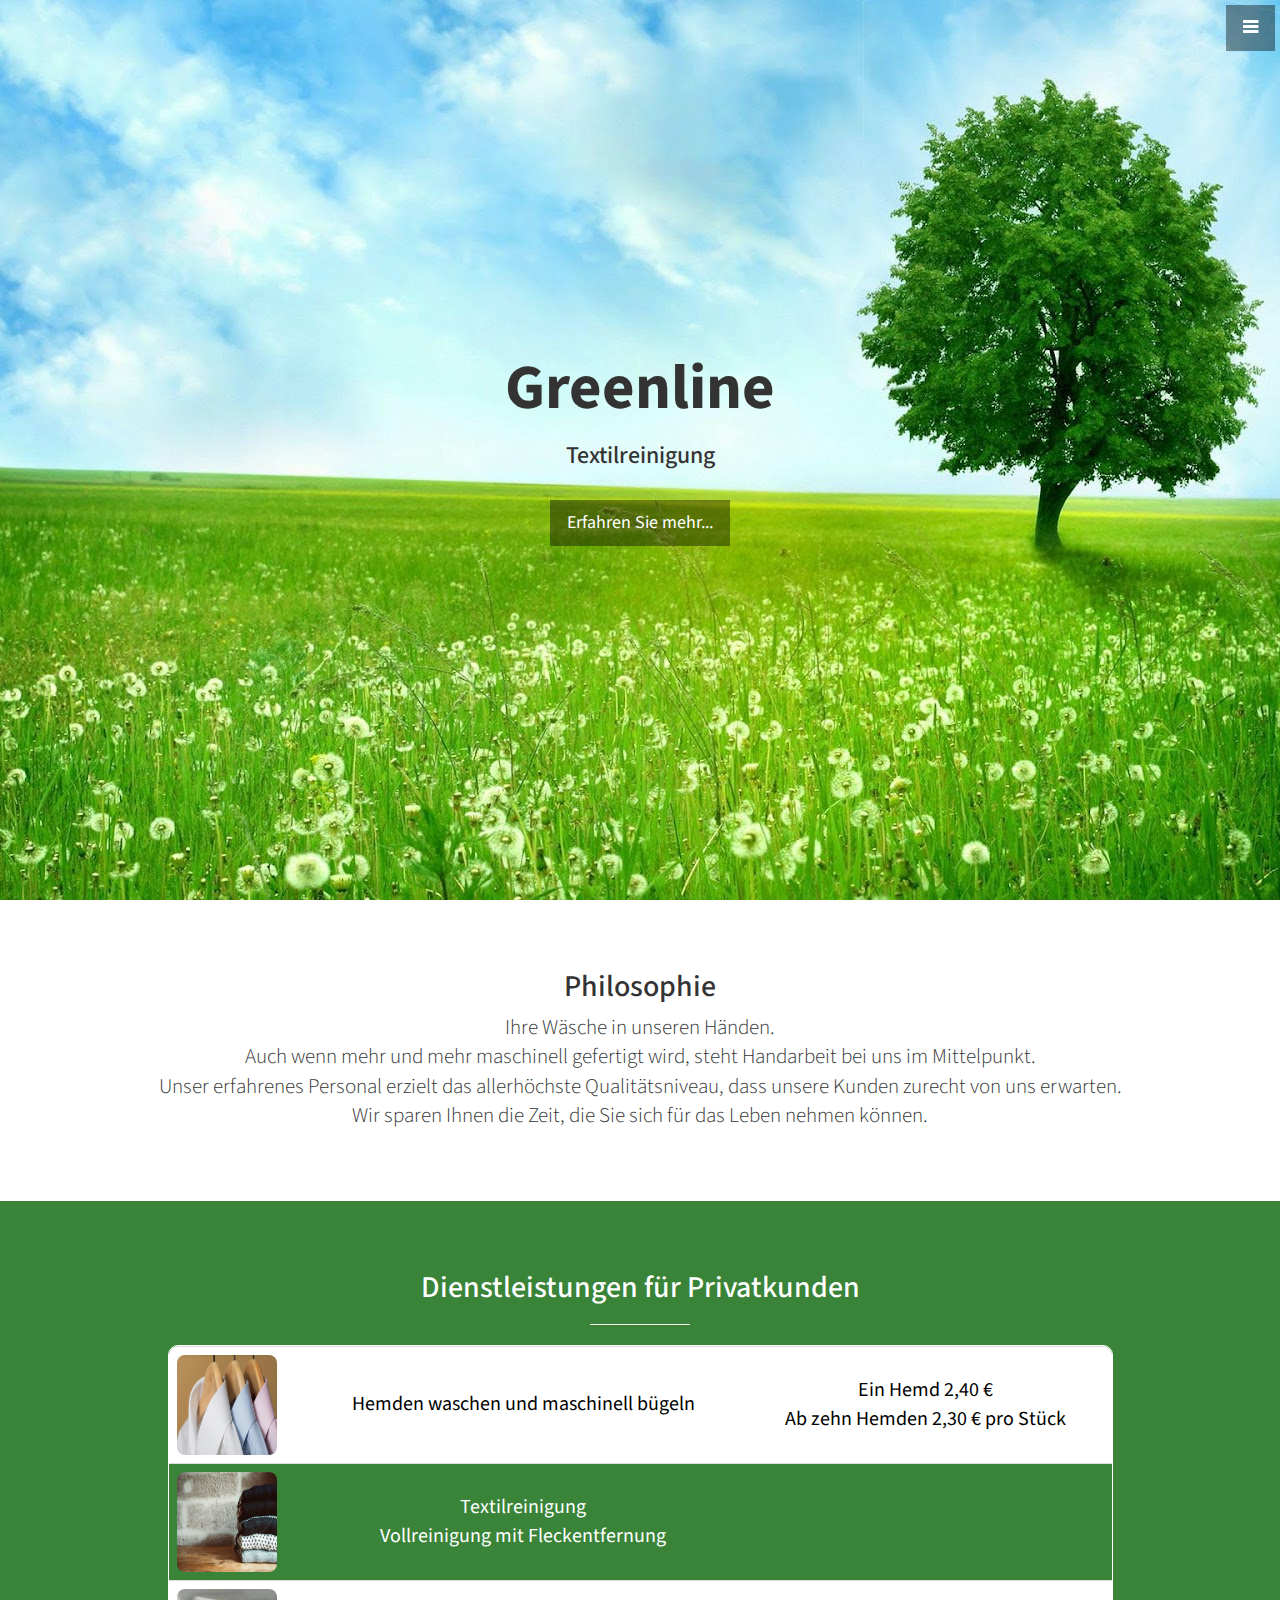
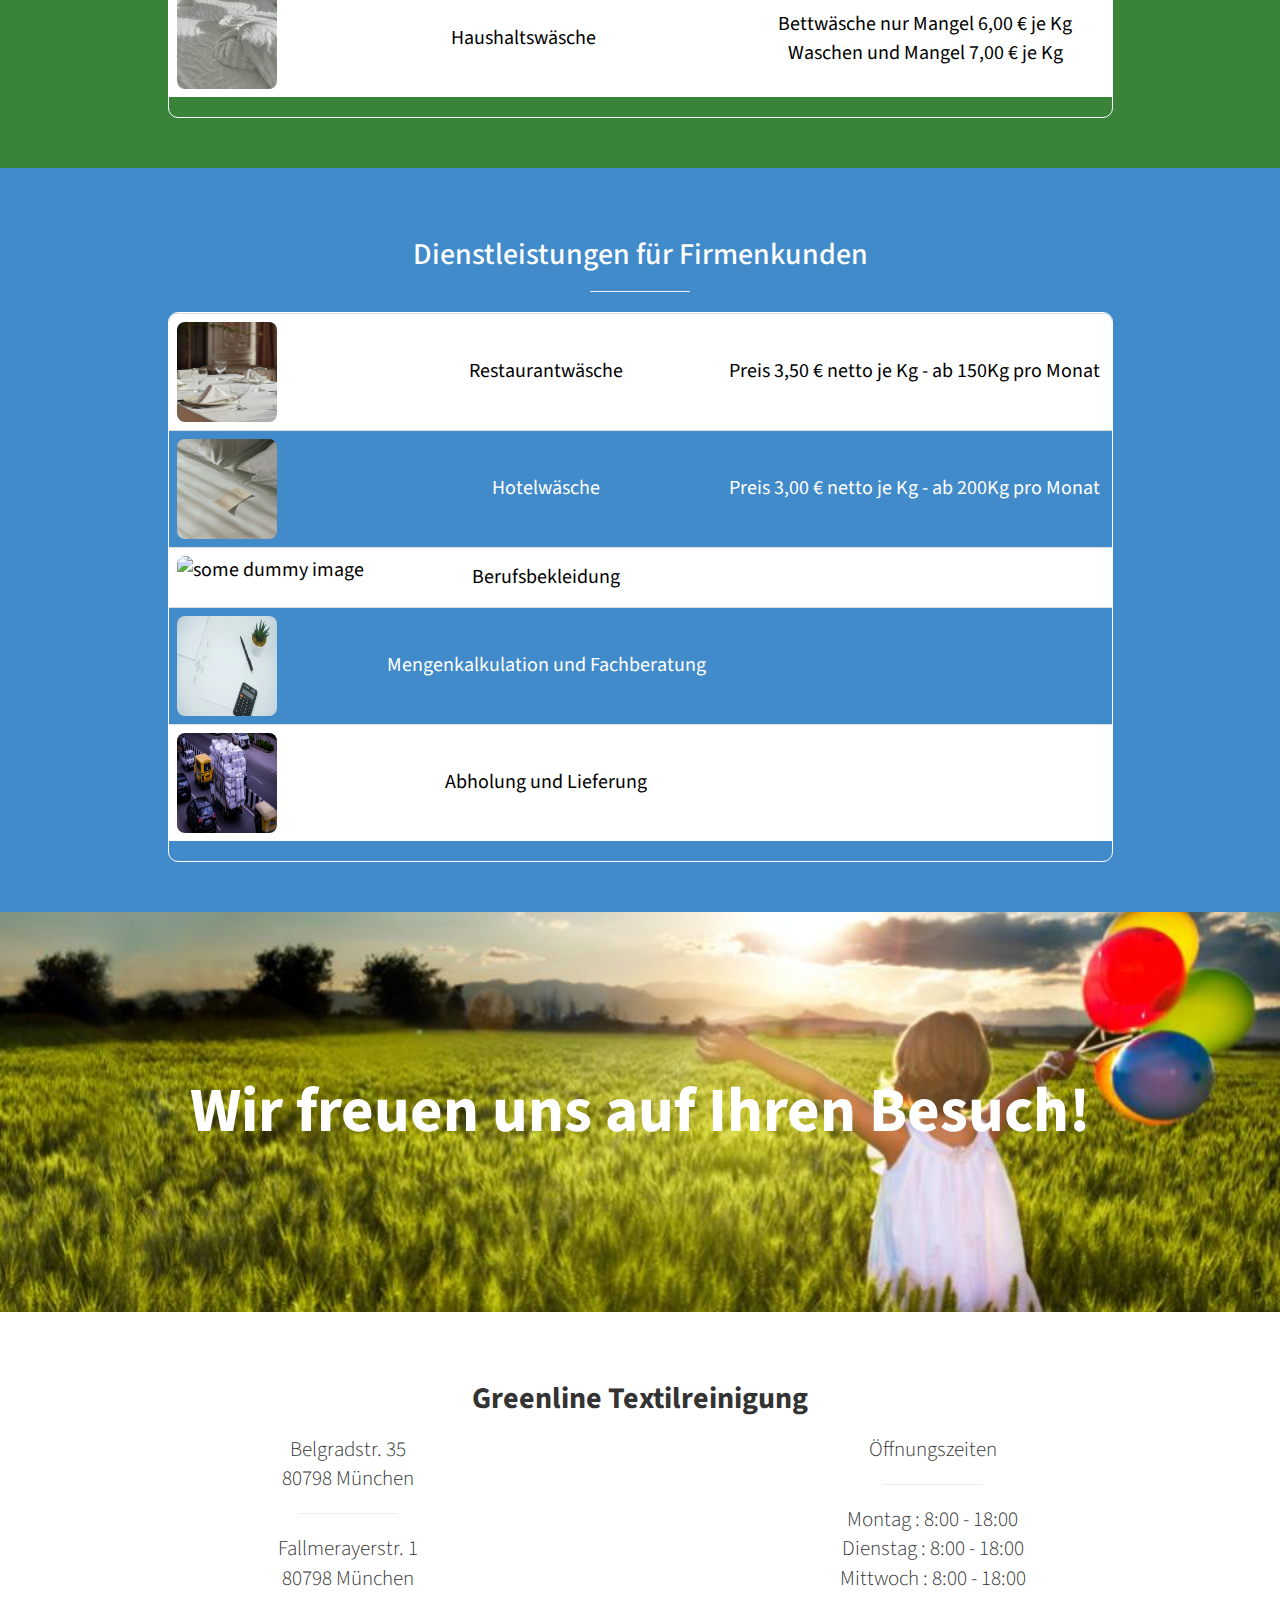
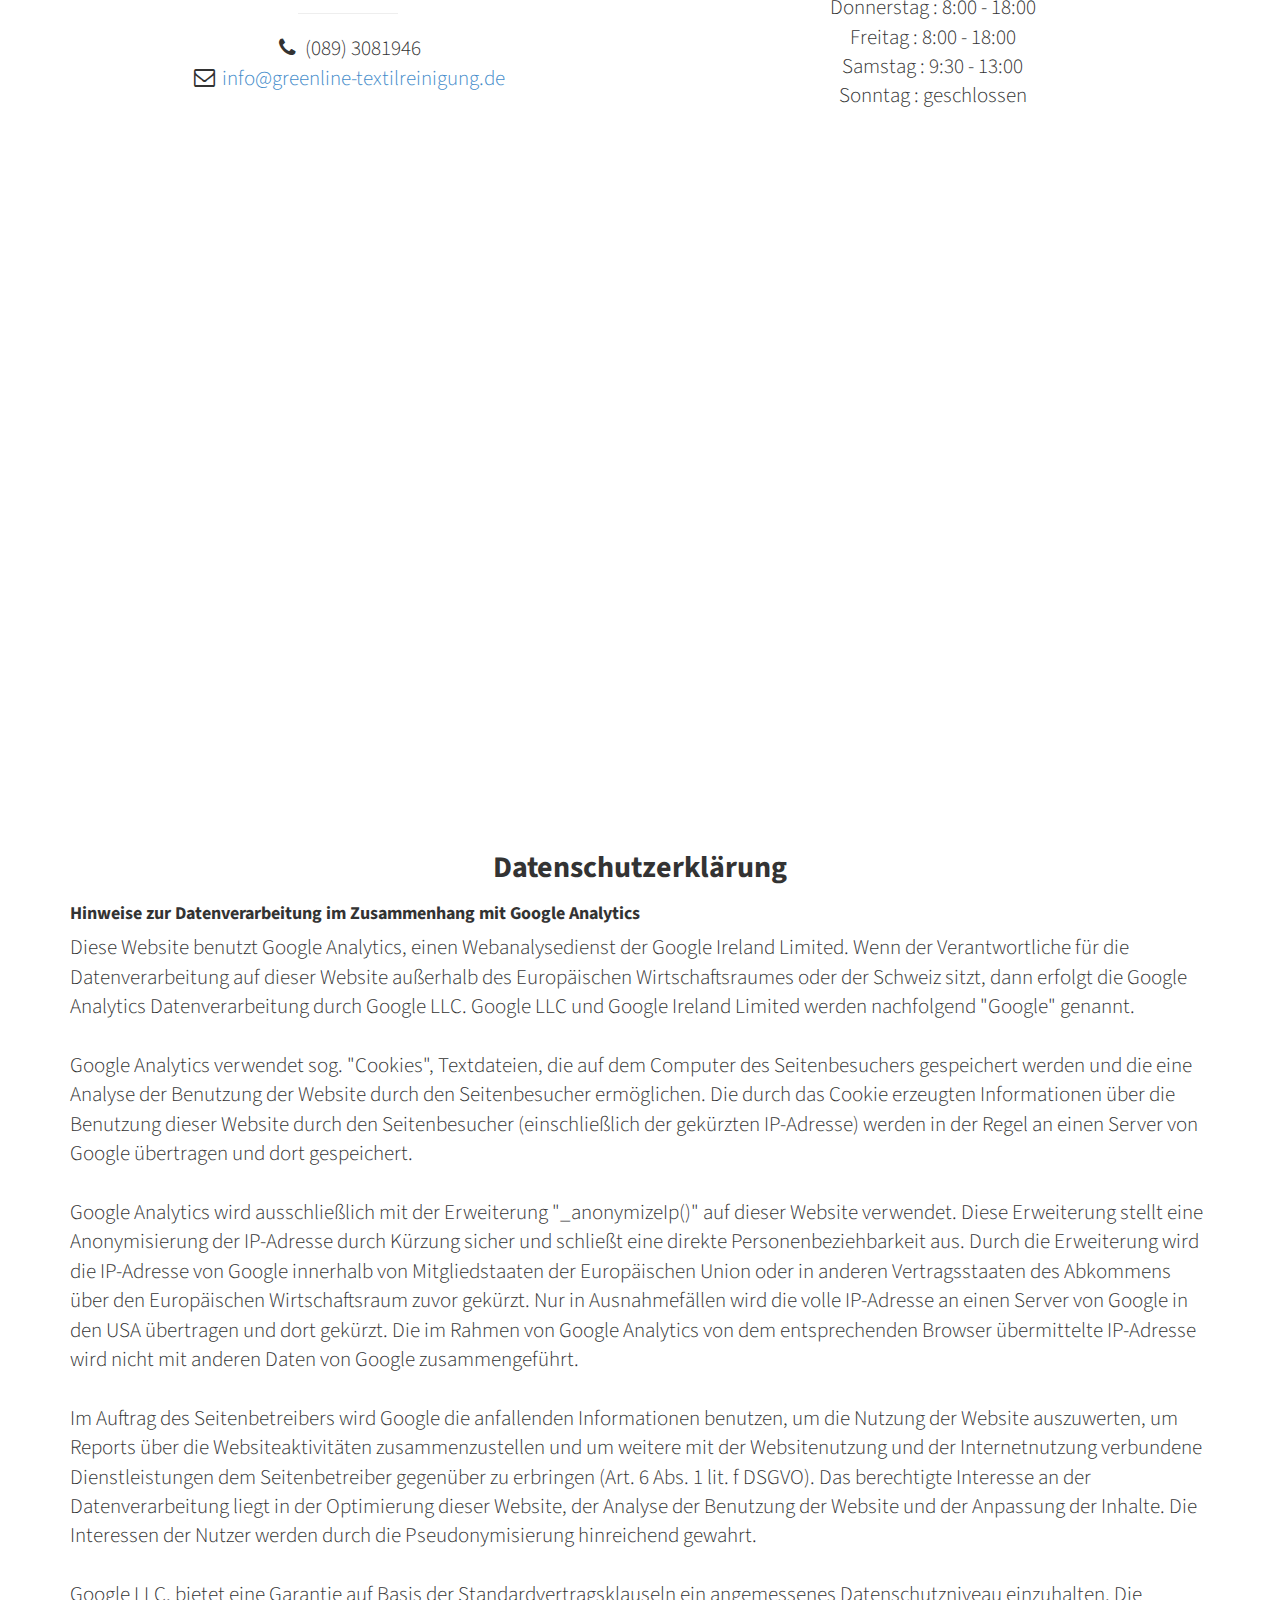
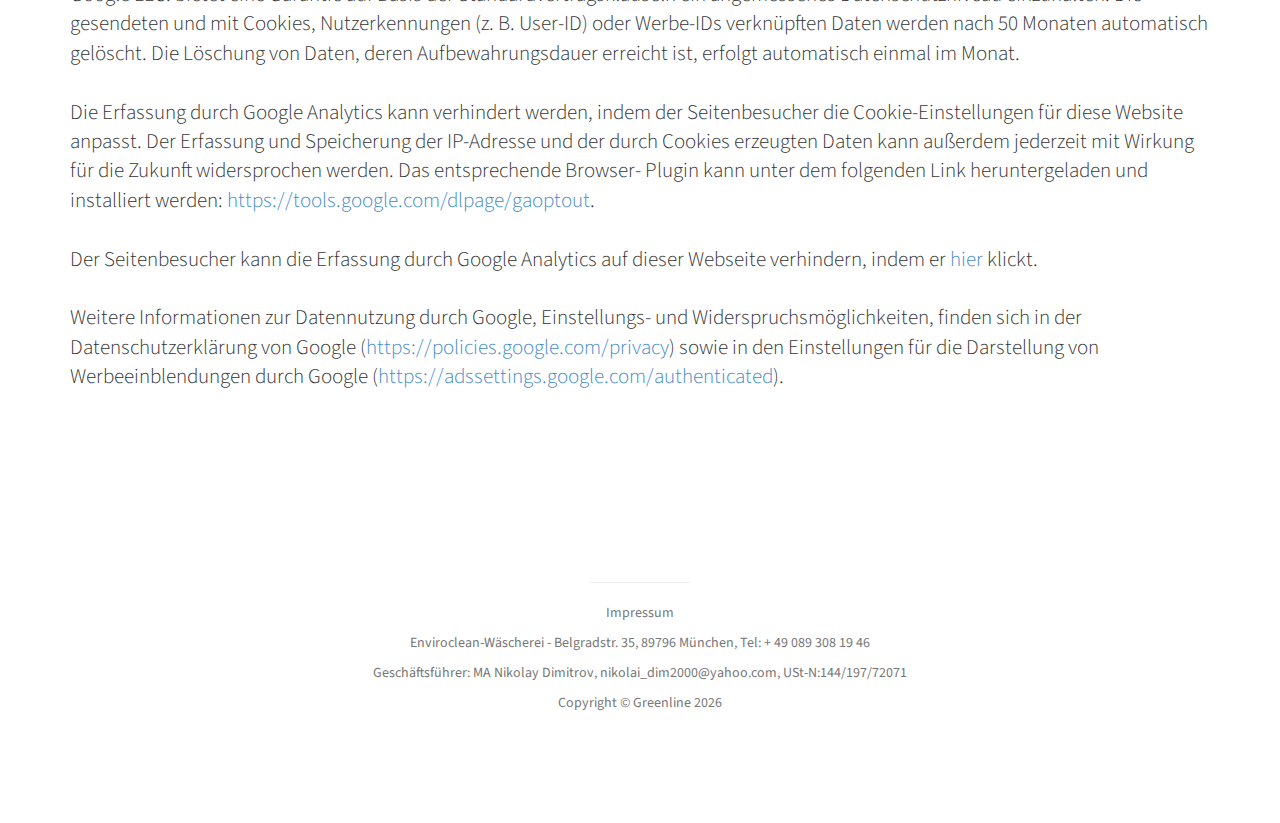
==== commit 8032c6e8: "adapt prices text for business" ====
--- a/index.html
+++ b/index.html
@@ -211,7 +211,7 @@
                                 </td>
                                 <td>Restaurantw&auml;sche</td>
                                 <td>
-                                    Preis ab 3,50 &euro; je Kg (netto)
+                                    Preis 3,50 &euro; netto je Kg - ab 150Kg pro Monat
                                 </td>
                             </tr>
                             <tr>
@@ -226,7 +226,7 @@
                                 </td>
                                 <td>Hotelw&auml;sche</td>
                                 <td>
-                                    Preis ab 3,00 &euro; je Kg (netto)
+                                    Preis 3,00 &euro; netto je Kg - ab 200Kg pro Monat
                                 </td>
                             </tr>
                             <tr>
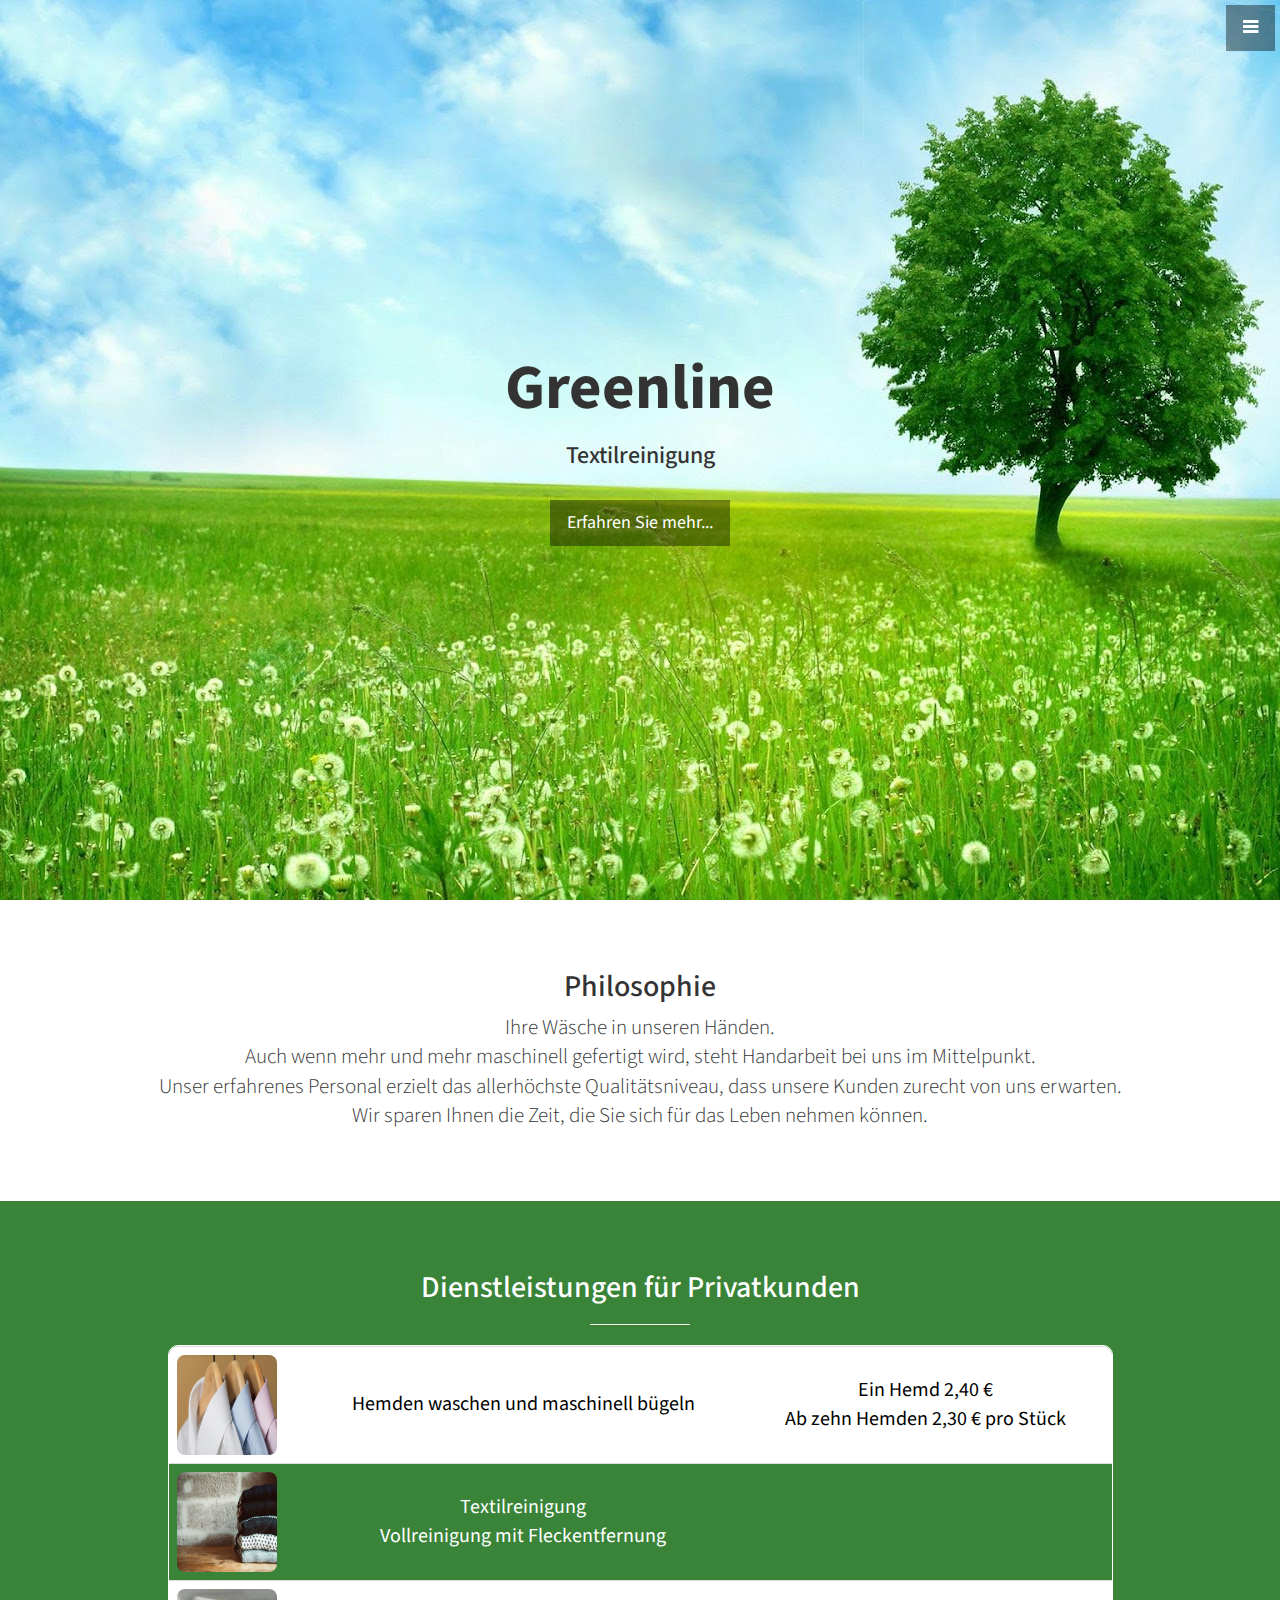
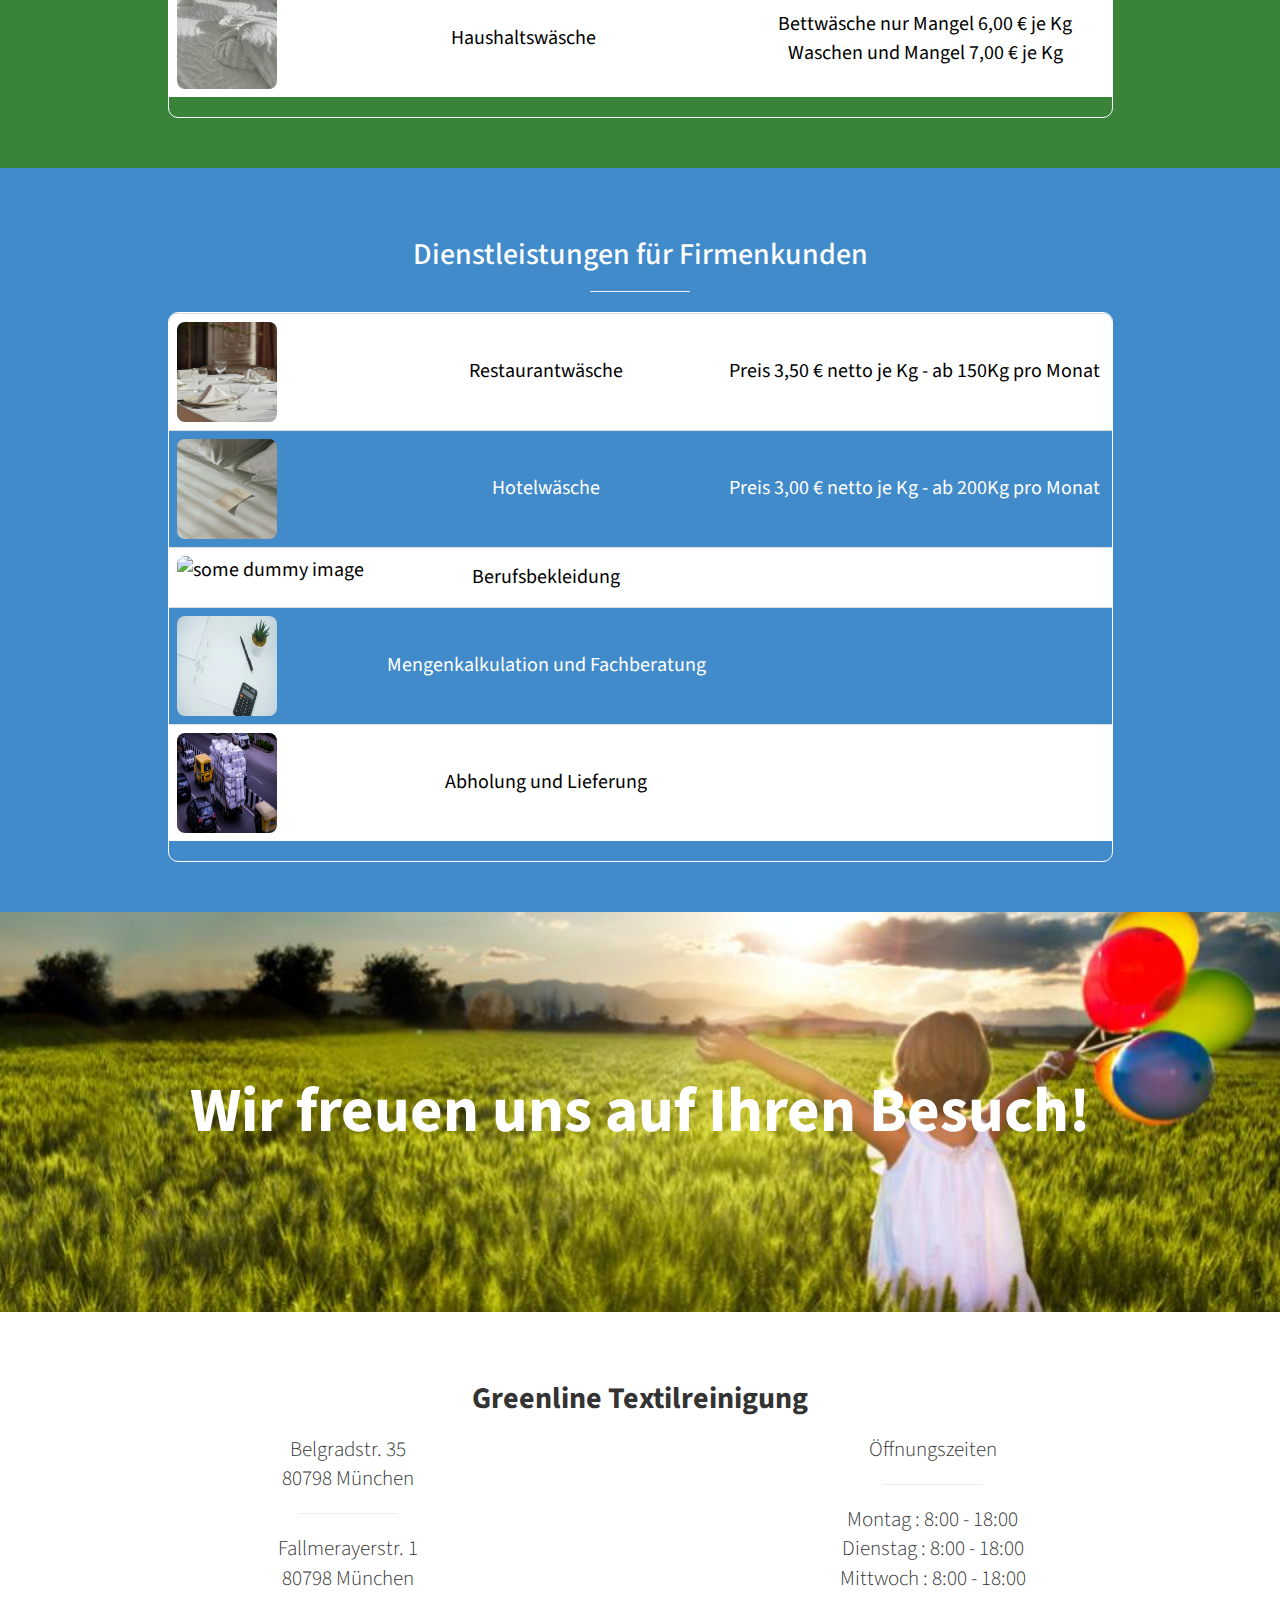
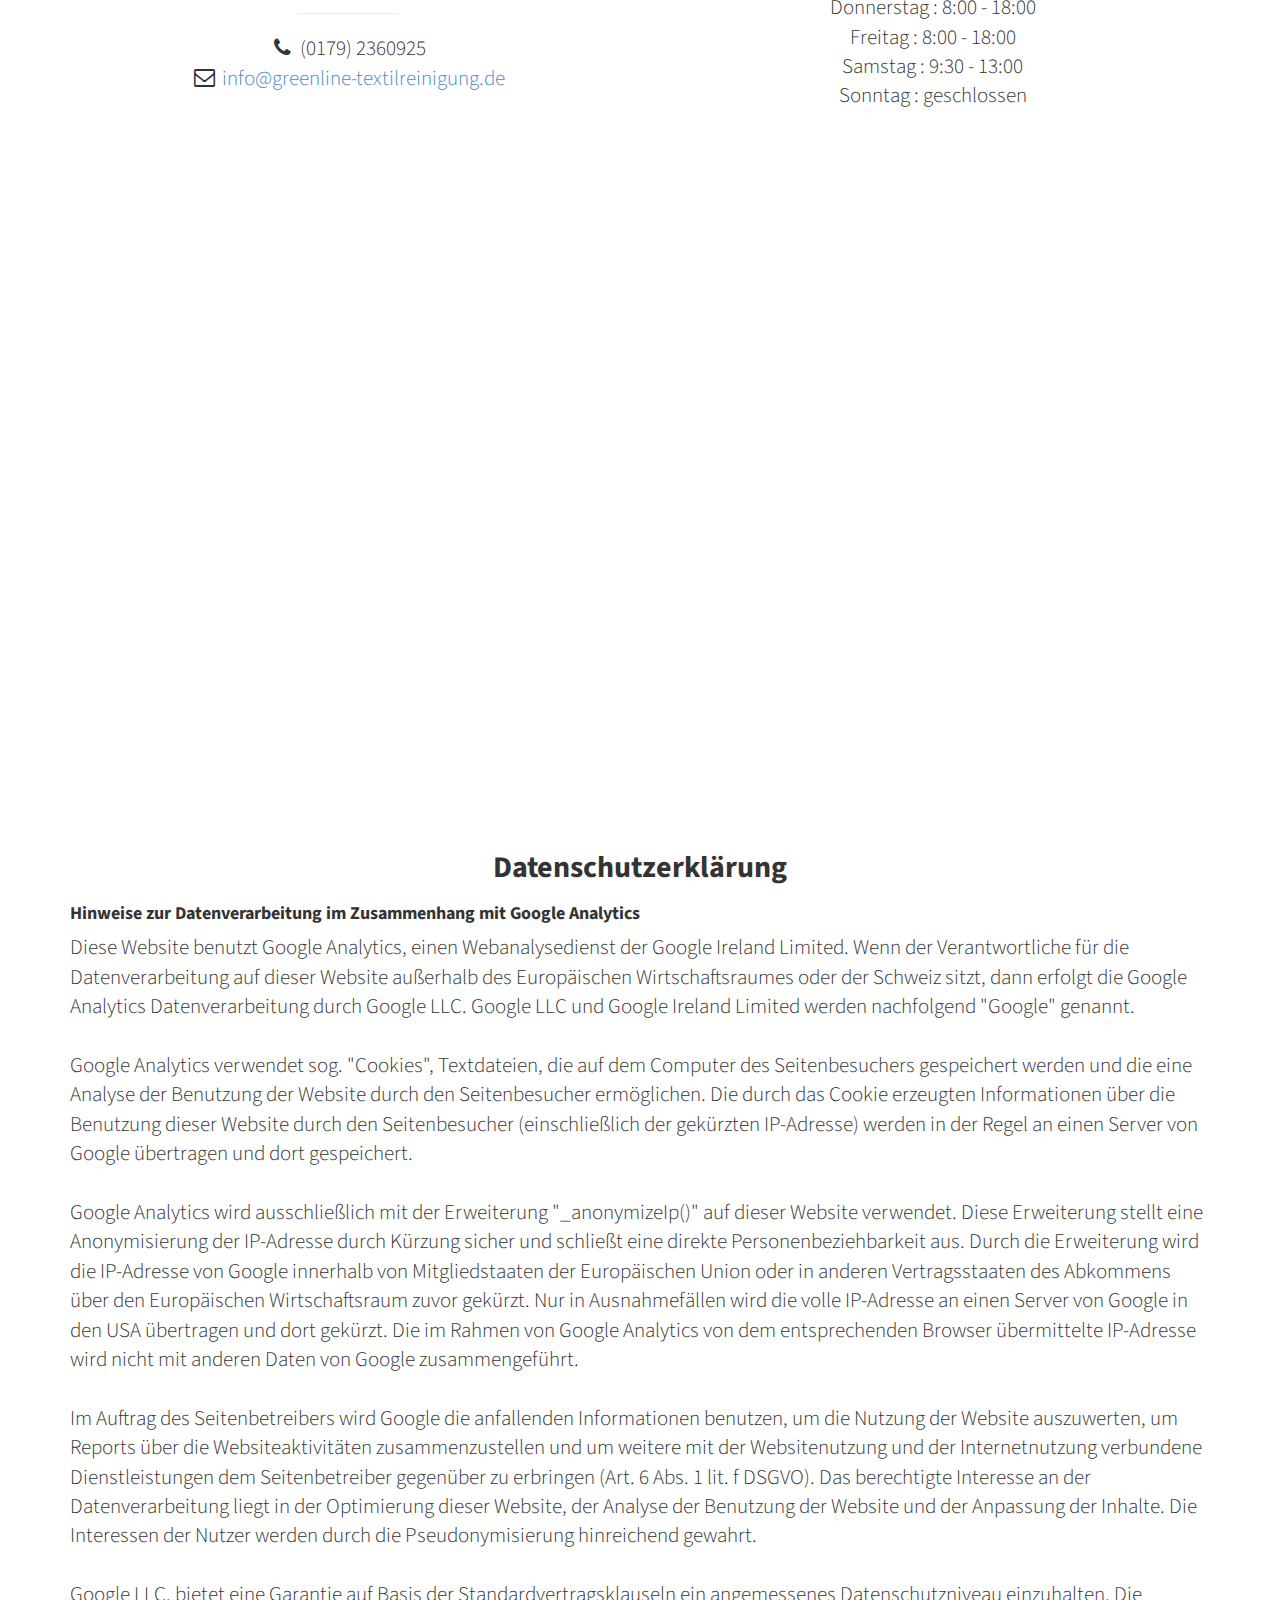
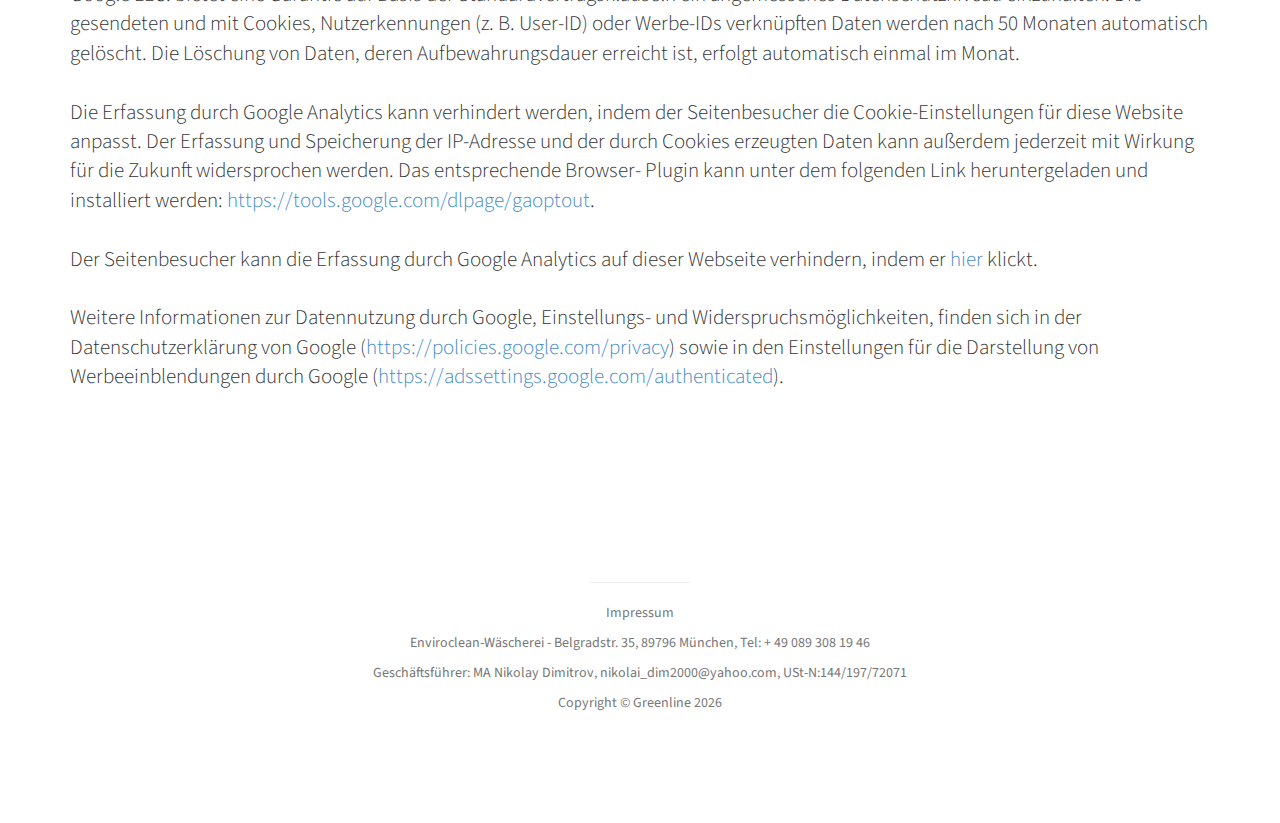
==== commit 8d39ce36: "add new phone number" ====
--- a/index.html
+++ b/index.html
@@ -310,7 +310,7 @@
                     <hr class="small">
                     <ul class="list-unstyled lead">
                         <li>
-                            <i class="fa fa-phone fa-fw"></i> (089) 3081946
+                            <i class="fa fa-phone fa-fw"></i> (0179) 2360925
                         </li>
                         <li>
                             <i class="fa fa-envelope-o fa-fw"></i>
